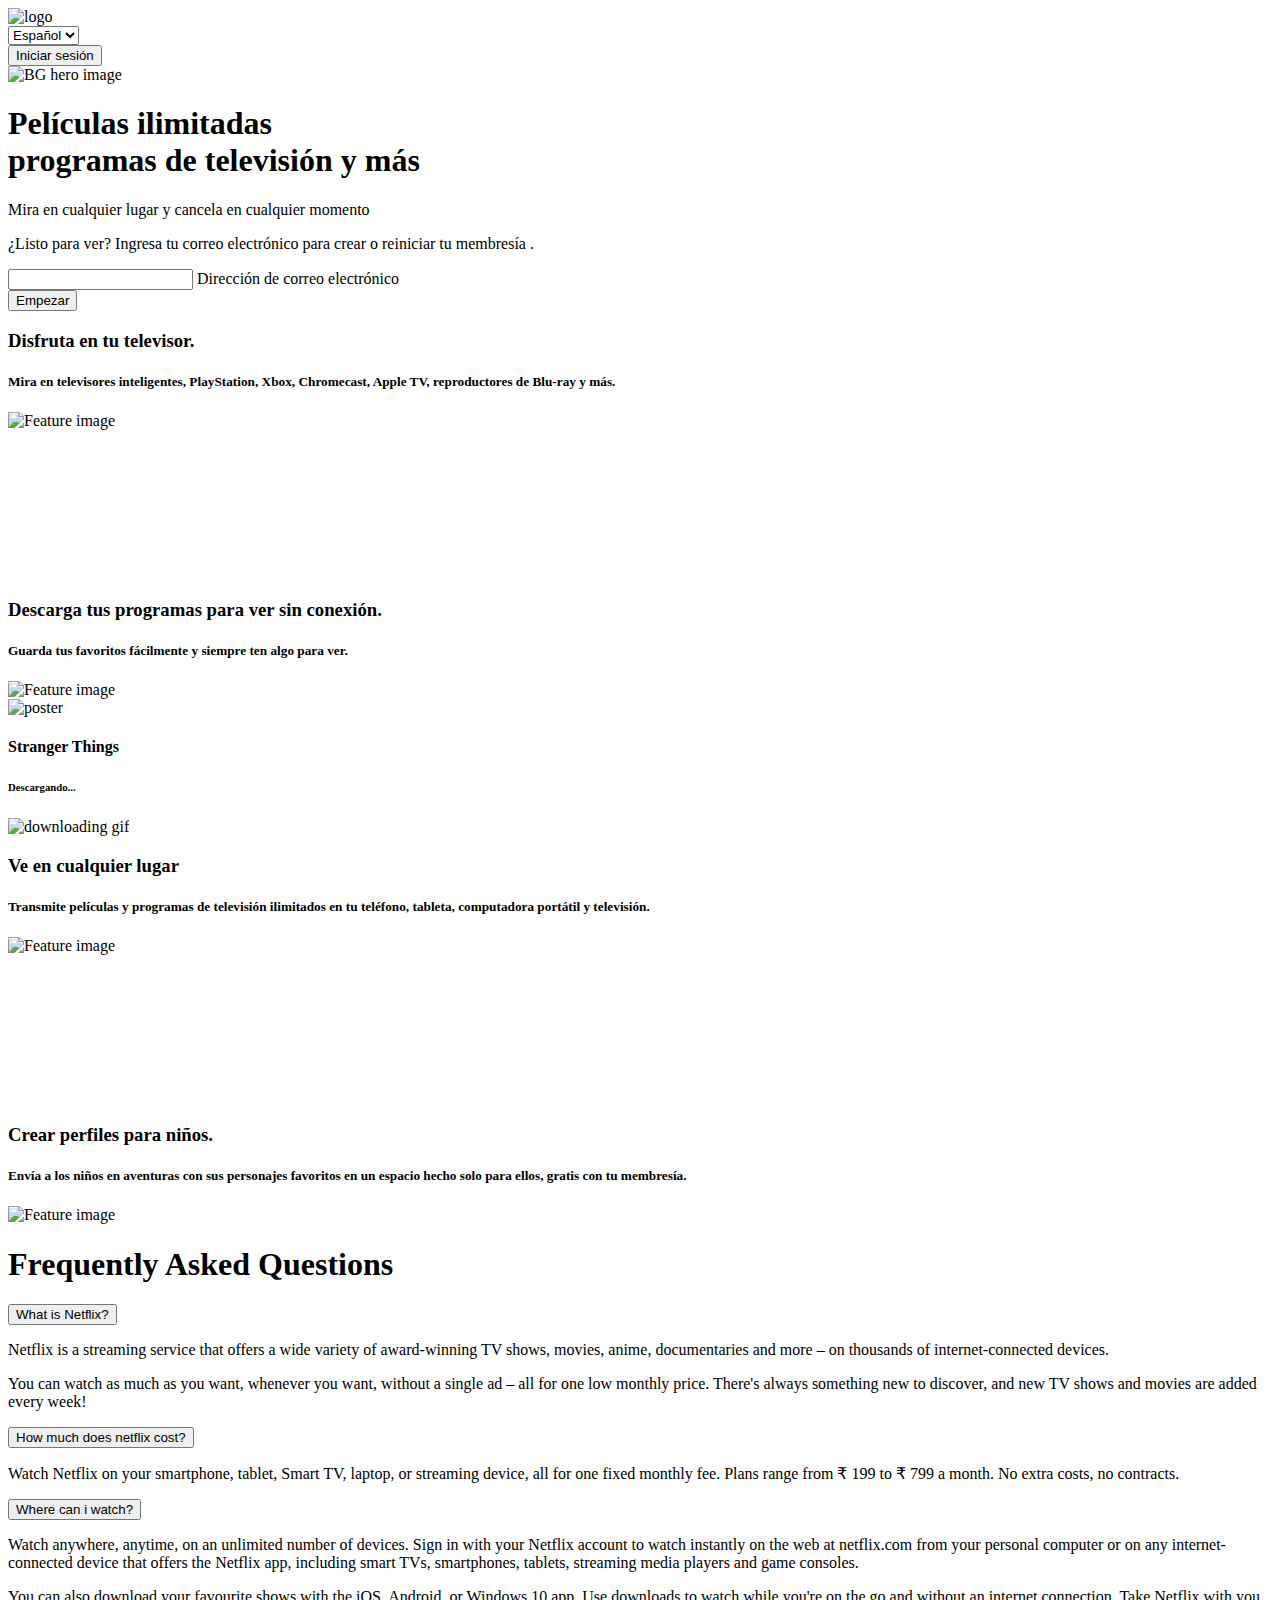
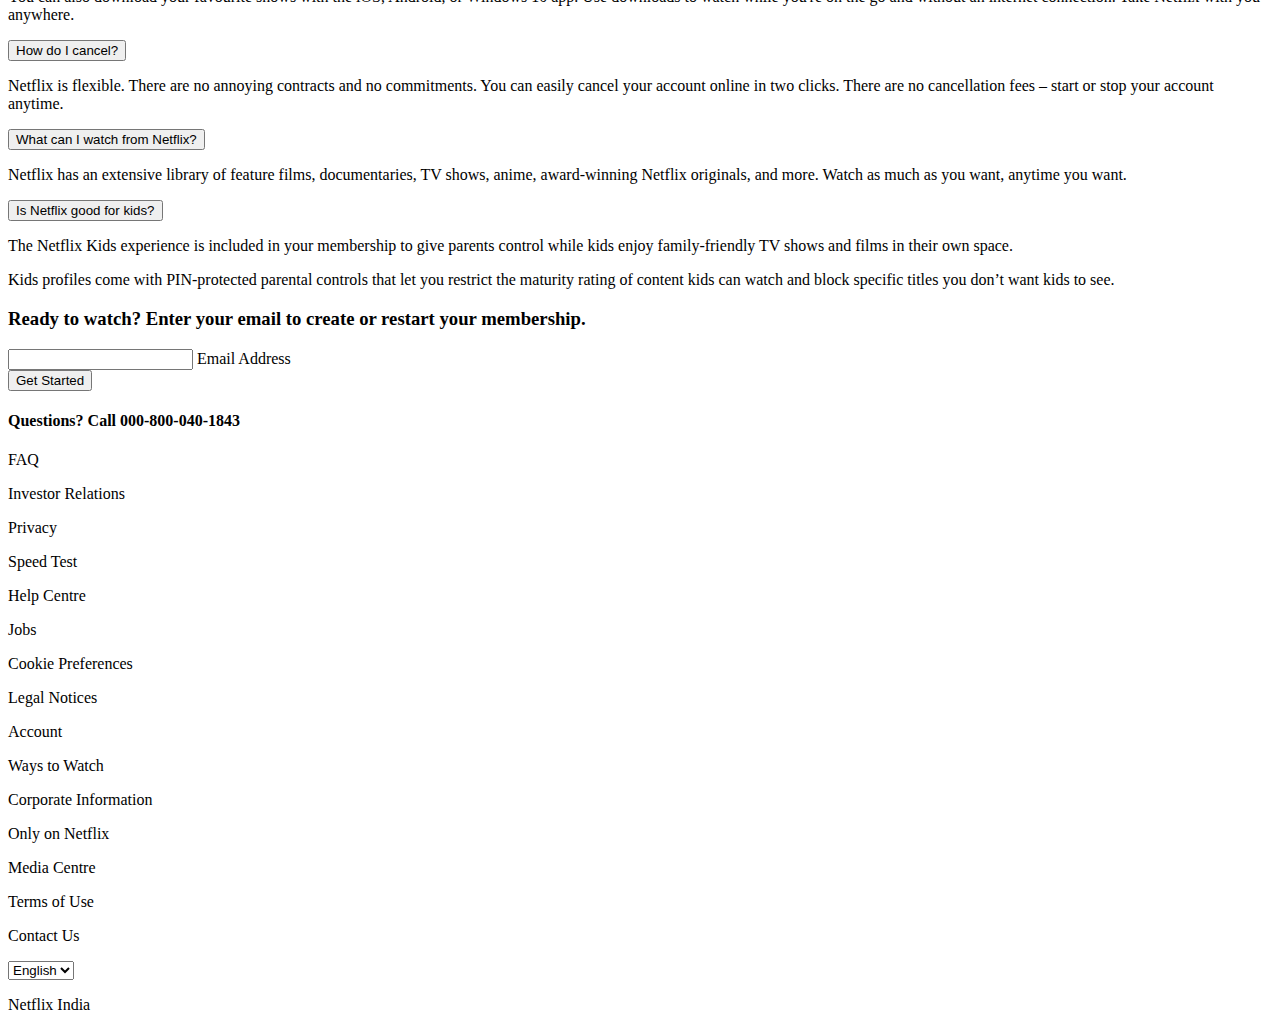
==== index.html @ 25c5a125 "Index" ====
<html>
  <head>
    <meta name="description" content="Hello this is my first web page!." />
    <meta name="viewport" content="width=device-width, initial-scale=1.0" />
    <link rel="stylesheet" href="src/styles.css" />
    <link rel="shortcut icon" href="/src/images/favicon.ico" type="image/x-icon">
    <link
      rel="stylesheet"
      href="https://pro.fontawesome.com/releases/v5.10.0/css/all.css"
      integrity="sha384-AYmEC3Yw5cVb3ZcuHtOA93w35dYTsvhLPVnYs9eStHfGJvOvKxVfELGroGkvsg+p"
      crossorigin="anonymous"
    />
    <link rel="preconnect" href="https://fonts.googleapis.com" />
    <link rel="preconnect" href="https://fonts.gstatic.com" crossorigin />
    <link
      href="https://fonts.googleapis.com/css2?family=Poppins:ital,wght@0,100;0,200;0,300;0,400;0,500;0,600;0,700;0,800;0,900;1,100;1,200;1,300;1,400;1,500;1,600;1,700;1,800;1,900&display=swap"
      rel="stylesheet"
    />
    <title>Netflix GT - VianzG</title>
    <link
      rel="icon"
      href="http://pngimg.com/uploads/netflix/small/netflix_PNG15.png"
    />
  </head>
  <body>
    <header>
      <nav class="navbar">
        <div class="navbar__brand">
          <img
            src="https://www.freepnglogos.com/uploads/netflix-logo-0.png"
            alt="logo"
            class="brand__logo"
          />
        </div>

        <div class="navbar__nav__items">
          <div class="nav__item">
            <div class="dropdown__container">
              <i class="fas fa-globe"></i>
              <select
                name="languages"
                id="languagesSelect"
                class="language__drop__down"
              >
                <option value="es" selected style="color: black;">Español</option>
                <option value="en" style="color: black;">English</option>
              </select>
            </div>
          </div>

          <div class="nav__item">
            <button class="signin__button">Iniciar sesión</button>
          </div>
        </div>
      </nav>
    </header>

    <main>
      <section class="hero">
        <div class="hero__bg__image__container">
          <img
            src="https://assets.nflxext.com/ffe/siteui/vlv3/9c5457b8-9ab0-4a04-9fc1-e608d5670f1a/710d74e0-7158-408e-8d9b-23c219dee5df/IN-en-20210719-popsignuptwoweeks-perspective_alpha_website_small.jpg"
            alt="BG hero image"
            class="hero__bg__image"
          />
        </div>
        <div class="hero__bg__overlay"></div>

        <div class="hero__card">
          <h1 class="hero__title">
            Películas ilimitadas<br />
            programas de televisión y más
          </h1>
          <p class="hero__subtitle">Mira en cualquier lugar y cancela en cualquier momento</p>
          <p class="hero__description">
            ¿Listo para ver? Ingresa tu correo electrónico para crear o
            reiniciar tu membresía .
          </p>

          <div class="email__form__container">
            <div class="form__container">
              <input type="email" class="email__input" placeholder=" " />
              <label class="email__label">Dirección de correo electrónico</label>
            </div>
            <button class="primary__button">
                Empezar <i class="fal fa-chevron-right"></i>
            </button>
          </div>
        </div>
      </section>
      <section class="features__container">
        <!-- Feature 1 -->
        <div class="feature">
          <div class="feature__details">
            <h3 class="feature__title">Disfruta en tu televisor.</h3>
            <h5 class="feature__sub__title">
                Mira en televisores inteligentes, PlayStation, Xbox, Chromecast,
                Apple TV, reproductores de Blu-ray y más.
            </h5>
          </div>
          <div class="feature__image__container">
            <img
              src="https://assets.nflxext.com/ffe/siteui/acquisition/ourStory/fuji/desktop/tv.png"
              alt="Feature image"
              class="feature__image"
            />
            <div class="feature__backgroud__video__container">
              <video
                autoplay=""
                loop=""
                muted=""
                class="feature__backgroud__video"
              >
                <source
                  src="https://assets.nflxext.com/ffe/siteui/acquisition/ourStory/fuji/desktop/video-tv-in-0819.m4v"
                  type="video/mp4"
                />
              </video>
            </div>
          </div>
        </div>
        <!-- Feature 2 -->
        <div class="feature">
          <div class="feature__details">
            <h3 class="feature__title">
                Descarga tus programas para ver sin conexión.
            </h3>
            <h5 class="feature__sub__title">
                Guarda tus favoritos fácilmente y siempre ten algo para ver.
            </h5>
          </div>
          <div class="feature__image__container">
            <img
              src="https://assets.nflxext.com/ffe/siteui/acquisition/ourStory/fuji/desktop/mobile-0819.jpg"
              alt="Feature image"
              class="feature__image"
            />
            <div class="feature__2__poster__container">
              <div class="poster__container">
                <img
                  src="https://assets.nflxext.com/ffe/siteui/acquisition/ourStory/fuji/desktop/boxshot.png"
                  alt="poster"
                  class="poster"
                />
              </div>
              <div class="poster__details">
                <h4>Stranger Things</h4>
                <h6>Descargando...</h6>
              </div>
              <div class="download__gif__container">
                <img
                  src="https://assets.nflxext.com/ffe/siteui/acquisition/ourStory/fuji/desktop/download-icon.gif"
                  alt="downloading gif"
                  class="gif"
                />
              </div>
            </div>
          </div>
        </div>
        <!-- Feature 3 -->
        <div class="feature">
          <div class="feature__details">
            <h3 class="feature__title">Ve en cualquier lugar</h3>
            <h5 class="feature__sub__title">
              Transmite películas y programas de televisión ilimitados en
              tu teléfono, tableta, computadora portátil y televisión.
            </h5>
          </div>
          <div class="feature__image__container feature__3__image__container">
            <img
              src="https://assets.nflxext.com/ffe/siteui/acquisition/ourStory/fuji/desktop/device-pile-in.png"
              alt="Feature image"
              class="feature__image feature__3__image"
            />
            <div
              class="feature__backgroud__video__container feature__3__backgroud__video__container"
            >
              <video
                autoplay=""
                loop=""
                muted=""
                class="feature__backgroud__video feature__3__backgroud__video"
              >
                <source
                  src="https://assets.nflxext.com/ffe/siteui/acquisition/ourStory/fuji/desktop/video-devices-in.m4v"
                  type="video/mp4"
                />
              </video>
            </div>
          </div>
        </div>
        <!-- Feature 4 -->
        <div class="feature">
          <div class="feature__details">
            <h3 class="feature__title">Crear perfiles para niños.</h3>
            <h5 class="feature__sub__title">
              Envía a los niños en aventuras con sus personajes favoritos en un espacio
              hecho solo para ellos, gratis con tu membresía.
            </h5>
          </div>
          <div class="feature__image__container">
            <img
              src="https://occ-0-4023-2164.1.nflxso.net/dnm/api/v6/19OhWN2dO19C9txTON9tvTFtefw/AAAABVxdX2WnFSp49eXb1do0euaj-F8upNImjofE77XStKhf5kUHG94DPlTiGYqPeYNtiox-82NWEK0Ls3CnLe3WWClGdiJP.png?r=5cf"
              alt="Feature image"
              class="feature__image"
            />
          </div>
        </div>
      </section>
      <section class="FAQ__list__container">
        <h1 class="FAQ__heading">Frequently Asked Questions</h1>
        <div class="FAQ__list">
          <div class="FAQ__accordian">
            <button class="FAQ__title">
              What is Netflix?<i class="fal fa-plus"></i>
            </button>
            <div class="FAQ__visible">
              <p>
                Netflix is a streaming service that offers a wide variety of
                award-winning TV shows, movies, anime, documentaries and more –
                on thousands of internet-connected devices.
              </p>
              <p>
                You can watch as much as you want, whenever you want, without a
                single ad – all for one low monthly price. There's always
                something new to discover, and new TV shows and movies are added
                every week!
              </p>
            </div>
          </div>
          <div class="FAQ__accordian">
            <button class="FAQ__title">
              How much does netflix cost?<i class="fal fa-plus"></i>
            </button>
            <div class="FAQ__visible">
              <p>
                Watch Netflix on your smartphone, tablet, Smart TV, laptop, or
                streaming device, all for one fixed monthly fee. Plans range
                from ₹ 199 to ₹ 799 a month. No extra costs, no contracts.
              </p>
            </div>
          </div>
          <div class="FAQ__accordian">
            <button class="FAQ__title">
              Where can i watch?<i class="fal fa-plus"></i>
            </button>
            <div class="FAQ__visible">
              <p>
                Watch anywhere, anytime, on an unlimited number of devices. Sign
                in with your Netflix account to watch instantly on the web at
                netflix.com from your personal computer or on any
                internet-connected device that offers the Netflix app, including
                smart TVs, smartphones, tablets, streaming media players and
                game consoles.
              </p>
              <p>
                You can also download your favourite shows with the iOS,
                Android, or Windows 10 app. Use downloads to watch while you're
                on the go and without an internet connection. Take Netflix with
                you anywhere.
              </p>
            </div>
          </div>
          <div class="FAQ__accordian">
            <button class="FAQ__title">
              How do I cancel?<i class="fal fa-plus"></i>
            </button>
            <div class="FAQ__visible">
              <p>
                Netflix is flexible. There are no annoying contracts and no
                commitments. You can easily cancel your account online in two
                clicks. There are no cancellation fees – start or stop your
                account anytime.
              </p>
            </div>
          </div>
          <div class="FAQ__accordian">
            <button class="FAQ__title">
              What can I watch from Netflix?<i class="fal fa-plus"></i>
            </button>
            <div class="FAQ__visible">
              <p>
                Netflix has an extensive library of feature films,
                documentaries, TV shows, anime, award-winning Netflix originals,
                and more. Watch as much as you want, anytime you want.
              </p>
            </div>
          </div>
          <div class="FAQ__accordian">
            <button class="FAQ__title">
              Is Netflix good for kids?<i class="fal fa-plus"></i>
            </button>
            <div class="FAQ__visible">
              <p>
                The Netflix Kids experience is included in your membership to
                give parents control while kids enjoy family-friendly TV shows
                and films in their own space.
              </p>
              <p>
                Kids profiles come with PIN-protected parental controls that let
                you restrict the maturity rating of content kids can watch and
                block specific titles you don’t want kids to see.
              </p>
            </div>
          </div>
        </div>
        <div class="FAQ__get__started__email">
          <h3>
            Ready to watch? Enter your email to create or restart your
            membership.
          </h3>
          <div class="email__form__container">
            <div class="form__container">
              <input type="email" class="email__input" placeholder=" " />
              <label class="email__label">Email Address</label>
            </div>
            <button class="primary__button">
              Get Started <i class="fal fa-chevron-right"></i>
            </button>
          </div>
        </div>
      </section>
    </main>

    <footer>
      <div class="footer__row__1">
        <h4>Questions? Call 000-800-040-1843</h4>
      </div>
      <div class="footer__row__2">
        <div class="column__1">
          <p>FAQ</p>
          <p>Investor Relations</p>
          <p>Privacy</p>
          <p>Speed Test</p>
        </div>
        <div class="column__2">
          <p>Help Centre</p>
          <p>Jobs</p>
          <p>Cookie Preferences</p>
          <p>Legal Notices</p>
        </div>
        <div class="column__3">
          <p>Account</p>
          <p>Ways to Watch</p>
          <p>Corporate Information</p>
          <p>Only on Netflix</p>
        </div>
        <div class="column__4">
          <p>Media Centre</p>
          <p>Terms of Use</p>
          <p>Contact Us</p>
        </div>
      </div>
      <div class="footer__row__3">
        <div class="dropdown__container">
          <i class="fas fa-globe"></i>
          <select
            name="languages"
            id="languagesSelect"
            class="language__drop__down"
          >
            <option value="english" selected>English</option>
            <option value="hindi">हिन्दी</option>
          </select>
        </div>
      </div>
      <div class="footer__row__4">
        <p>Netflix India</p>
      </div>
    </footer>

    <script src="src/index.js"></script>
  </body>
</html>
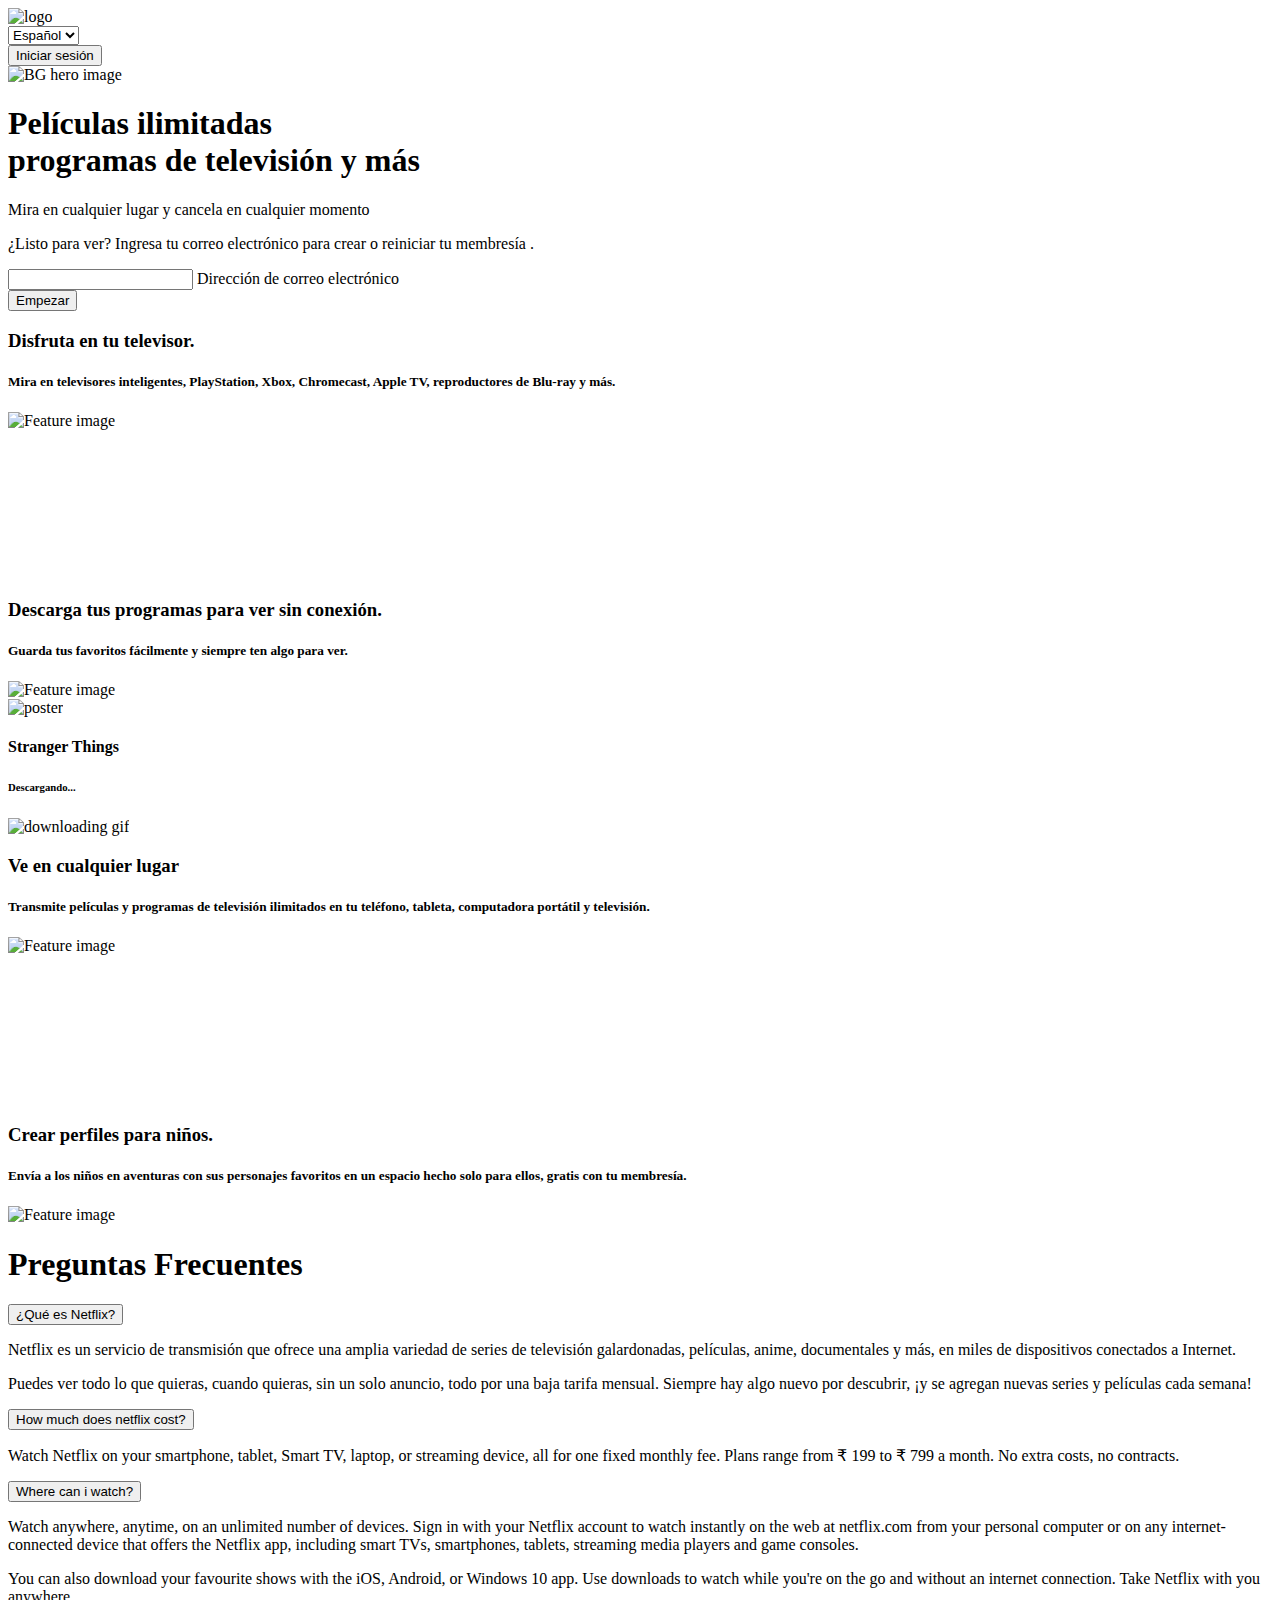
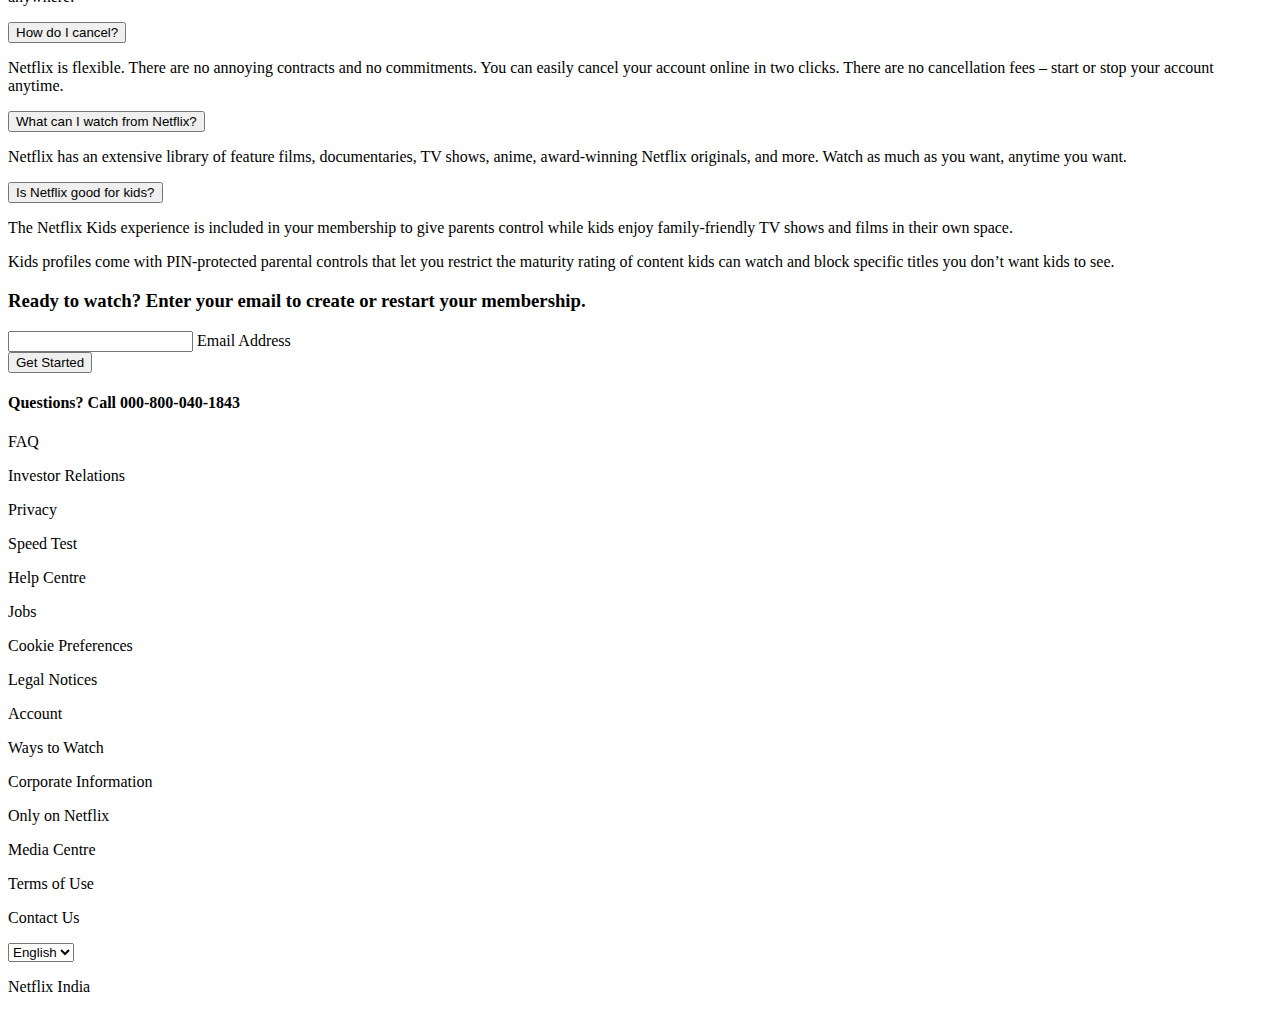
==== commit ce7aae8a: "index" ====
--- a/index.html
+++ b/index.html
@@ -16,7 +16,7 @@
       href="https://fonts.googleapis.com/css2?family=Poppins:ital,wght@0,100;0,200;0,300;0,400;0,500;0,600;0,700;0,800;0,900;1,100;1,200;1,300;1,400;1,500;1,600;1,700;1,800;1,900&display=swap"
       rel="stylesheet"
     />
-    <title>Netflix GT - VianzG</title>
+    <title>Netflix - VZG</title>
     <link
       rel="icon"
       href="http://pngimg.com/uploads/netflix/small/netflix_PNG15.png"
@@ -208,23 +208,22 @@
         </div>
       </section>
       <section class="FAQ__list__container">
-        <h1 class="FAQ__heading">Frequently Asked Questions</h1>
+        <h1 class="FAQ__heading">Preguntas Frecuentes</h1>
         <div class="FAQ__list">
           <div class="FAQ__accordian">
             <button class="FAQ__title">
-              What is Netflix?<i class="fal fa-plus"></i>
-            </button>
-            <div class="FAQ__visible">
-              <p>
-                Netflix is a streaming service that offers a wide variety of
-                award-winning TV shows, movies, anime, documentaries and more –
-                on thousands of internet-connected devices.
-              </p>
-              <p>
-                You can watch as much as you want, whenever you want, without a
-                single ad – all for one low monthly price. There's always
-                something new to discover, and new TV shows and movies are added
-                every week!
+              ¿Qué es Netflix?<i class="fal fa-plus"></i>
+            </button>
+            <div class="FAQ__visible">
+              <p>
+                Netflix es un servicio de transmisión que ofrece una amplia
+                variedad de series de televisión galardonadas, películas, anime,
+                documentales y más, en miles de dispositivos conectados a Internet.
+              </p>
+              <p>
+                Puedes ver todo lo que quieras, cuando quieras, sin un solo anuncio,
+                todo por una baja tarifa mensual. Siempre hay algo nuevo por descubrir,
+                ¡y se agregan nuevas series y películas cada semana!
               </p>
             </div>
           </div>
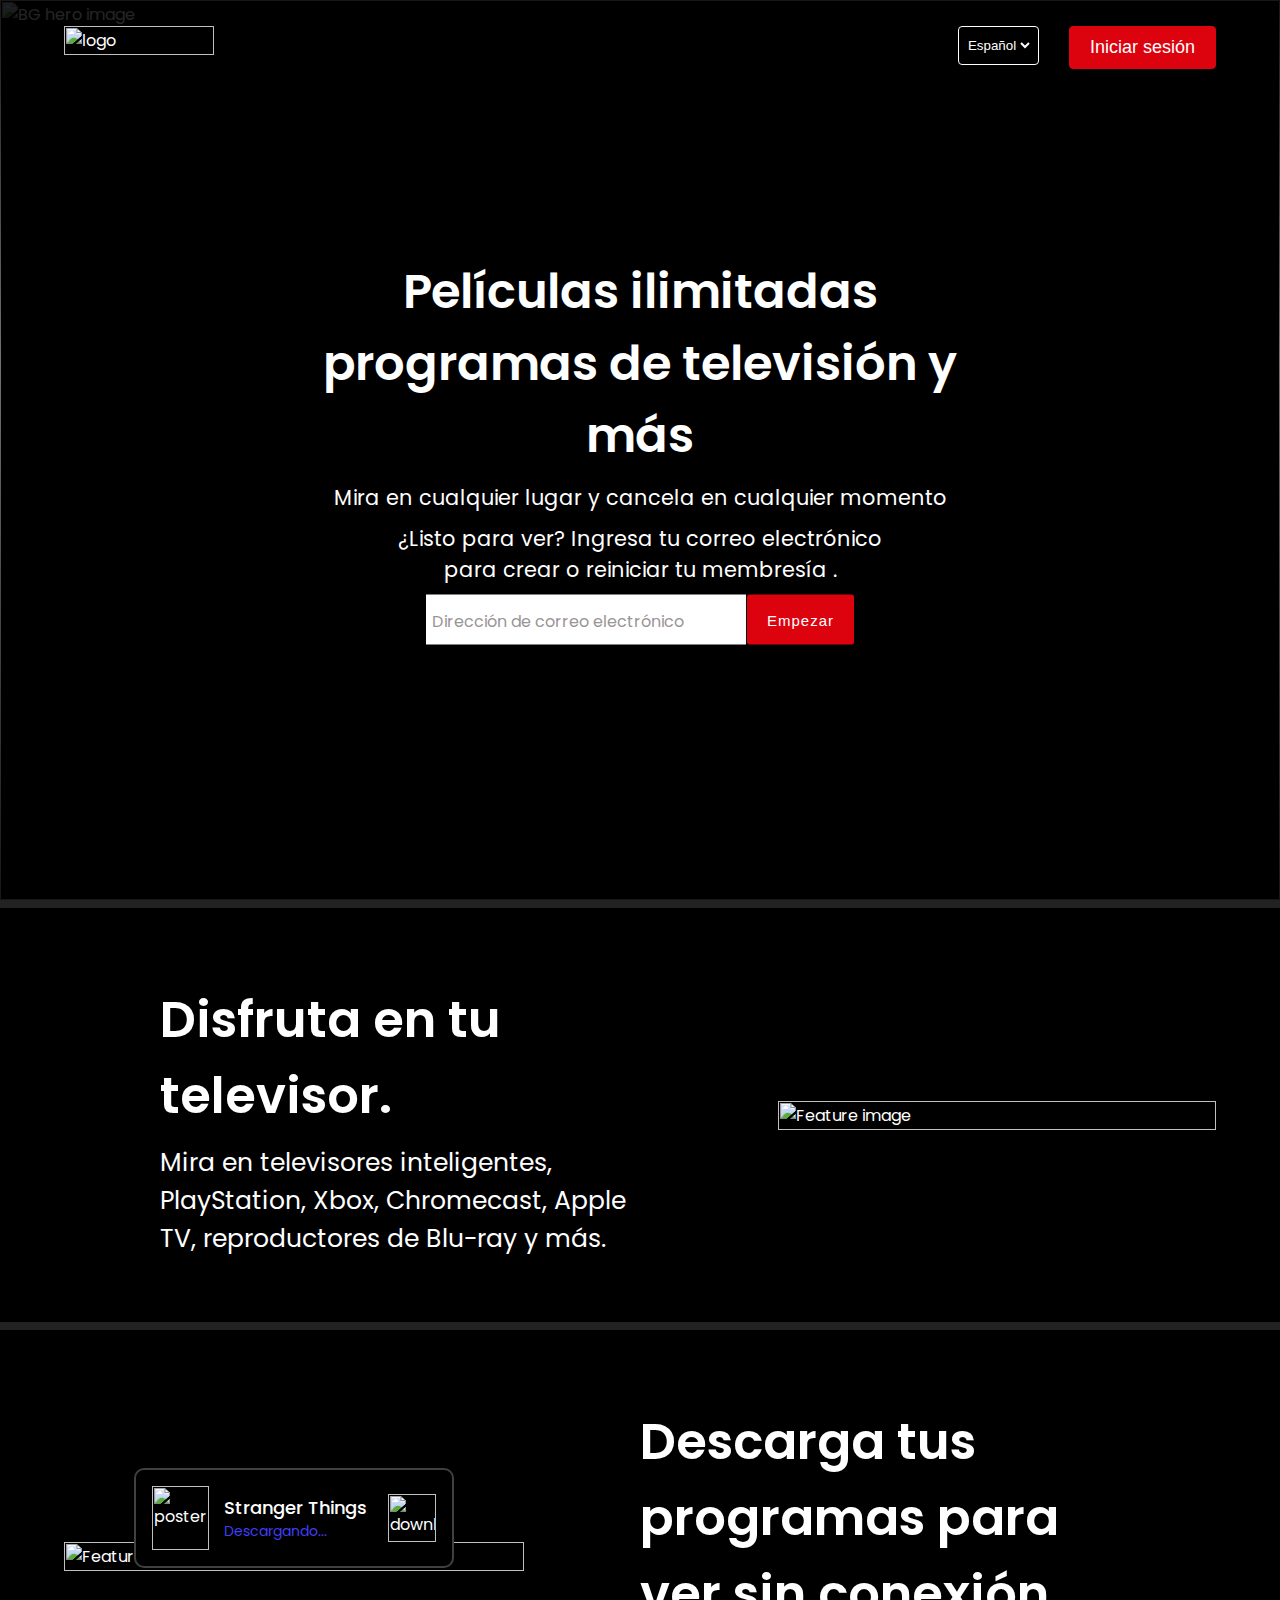
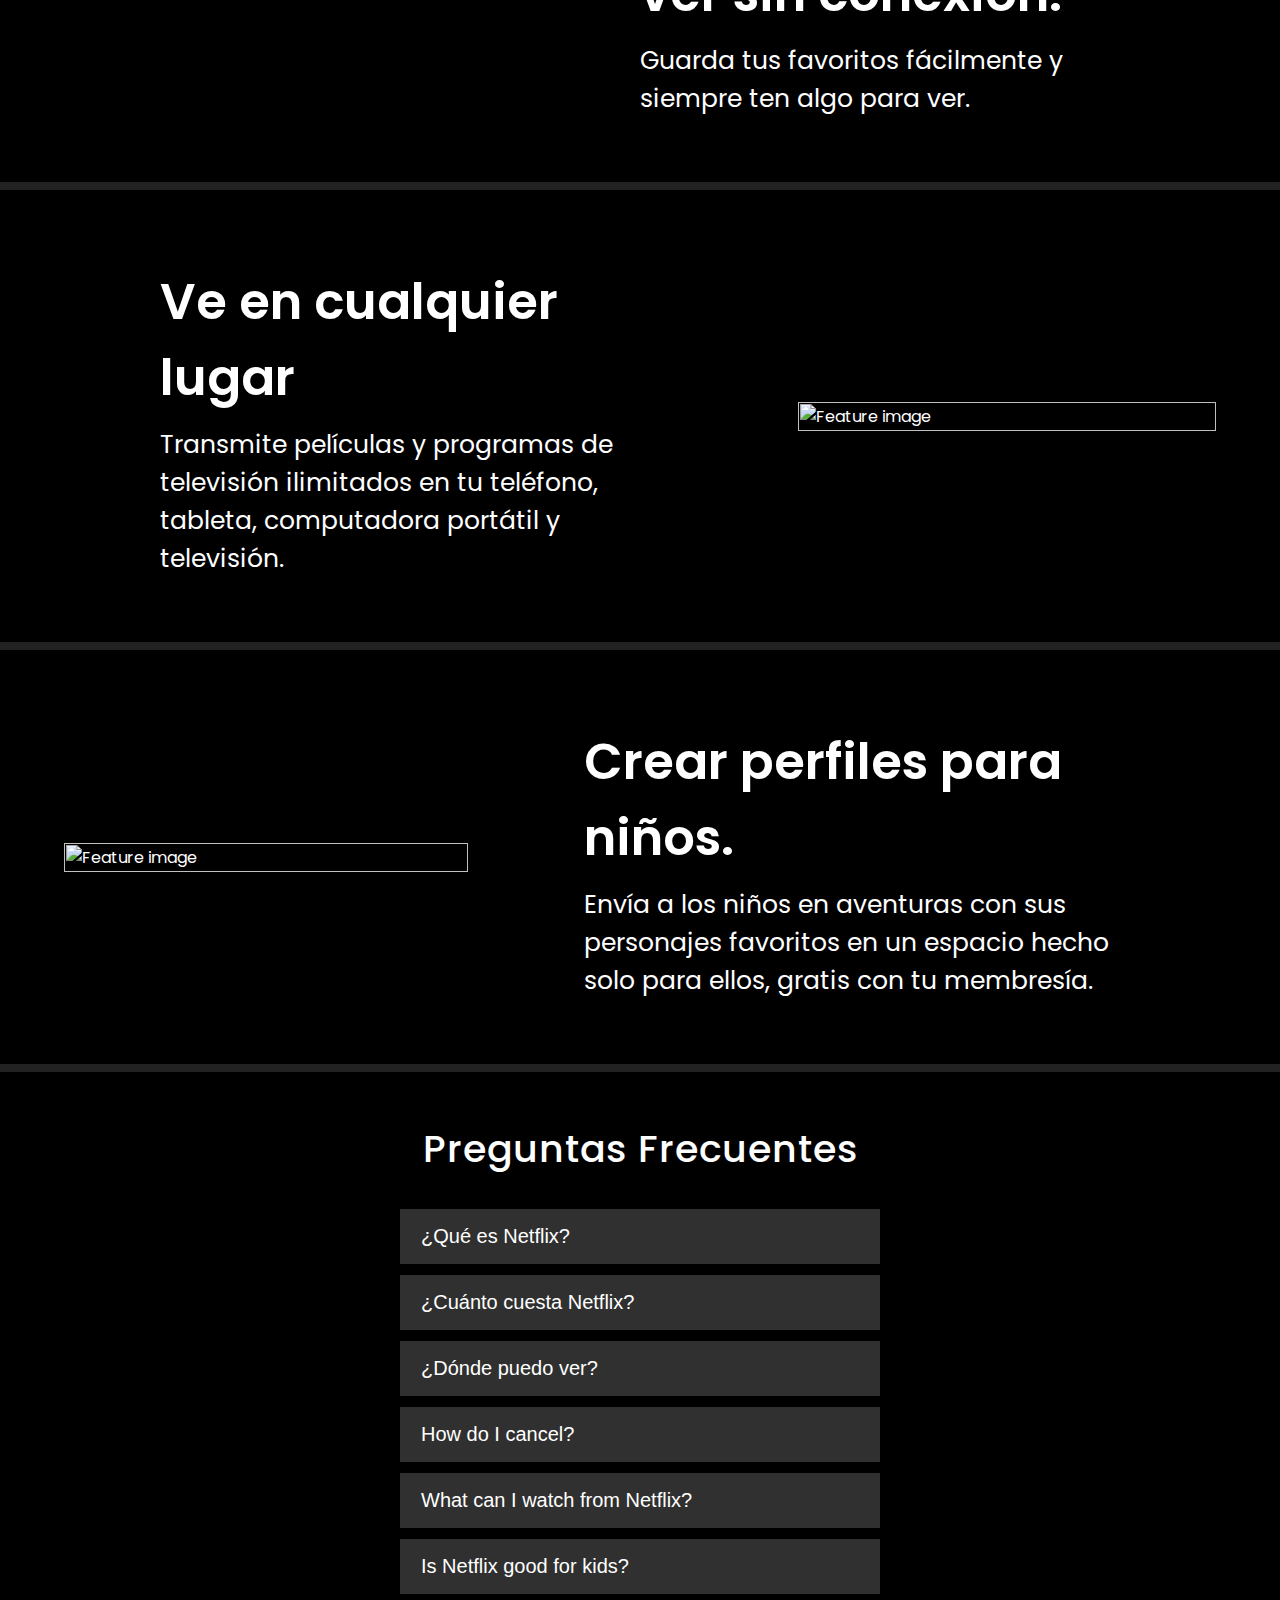
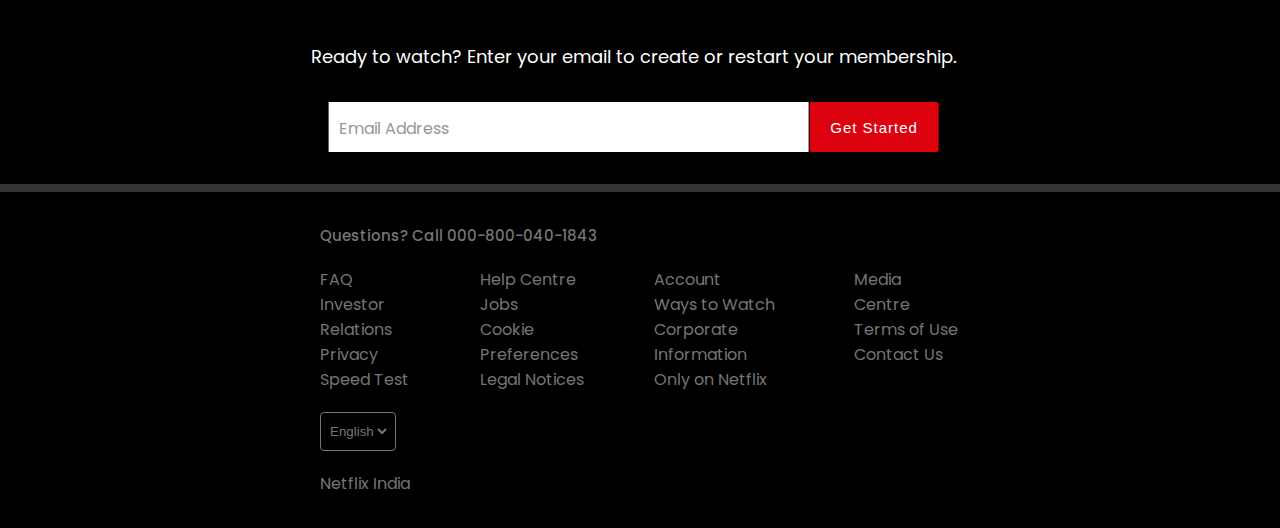
==== commit 3a38ba78: "netflix" ====
--- a/index.html
+++ b/index.html
@@ -229,19 +229,19 @@
           </div>
           <div class="FAQ__accordian">
             <button class="FAQ__title">
-              How much does netflix cost?<i class="fal fa-plus"></i>
-            </button>
-            <div class="FAQ__visible">
-              <p>
-                Watch Netflix on your smartphone, tablet, Smart TV, laptop, or
-                streaming device, all for one fixed monthly fee. Plans range
-                from ₹ 199 to ₹ 799 a month. No extra costs, no contracts.
-              </p>
-            </div>
-          </div>
-          <div class="FAQ__accordian">
-            <button class="FAQ__title">
-              Where can i watch?<i class="fal fa-plus"></i>
+              ¿Cuánto cuesta Netflix?<i class="fal fa-plus"></i>
+            </button>
+            <div class="FAQ__visible">
+              <p>
+                Mira Netflix en tu teléfono inteligente, tableta, Smart TV, computadora
+                portátil o dispositivo de transmisión, todo por una tarifa mensual fija.
+                Los planes van desde ₹ 199 hasta ₹ 799 al mes. Sin costos adicionales, sin contratos.
+              </p>
+            </div>
+          </div>
+          <div class="FAQ__accordian">
+            <button class="FAQ__title">
+              ¿Dónde puedo ver?<i class="fal fa-plus"></i>
             </button>
             <div class="FAQ__visible">
               <p>
--- a/src/styles.css
+++ b/src/styles.css
@@ -0,0 +1,525 @@
+* {
+    margin: 0;
+    padding: 0;
+    box-sizing: border-box;
+  }
+  
+  body {
+    background-color: black;
+    color: white;
+    font-family: "Poppins", sans-serif;
+  }
+  
+  .navbar {
+    position: absolute;
+    top: 0;
+    width: 100%;
+    display: flex;
+    justify-content: space-between;
+    padding: 3% 5%;
+    z-index: 10;
+  }
+  
+  .navbar__brand {
+    width: 100px;
+    height: 100%;
+  }
+  
+  .brand__logo {
+    width: 100%;
+    height: 100%;
+  }
+  
+  .language__drop__down {
+    background: transparent;
+    border: none;
+    color: white;
+  }
+  
+  .language__drop__down:focus {
+    outline: none;
+  }
+  
+  .language__drop__down option {
+    background-color: black;
+  }
+  
+  .dropdown__container {
+    border: 1px solid white;
+    padding: 0.4rem;
+    border-radius: 4px;
+    background: rgba(0, 0, 0, 0.4);
+  }
+  
+  .signin__button {
+    background-color: #dc030f;
+    border: 1px solid #dc030f;
+    color: white;
+    padding: 0.25rem 0.5rem;
+    border-radius: 4px;
+  }
+  
+  .navbar__nav__items {
+    display: flex;
+    gap: 10px;
+  }
+  
+  .hero__bg__image__container {
+    width: 100%;
+    height: 80vh;
+  }
+  
+  .hero__bg__image {
+    width: 100%;
+    height: 100%;
+    object-fit: cover;
+  }
+  
+  .hero__bg__overlay {
+    position: absolute;
+    inset: 0;
+    width: 100%;
+    height: 80vh;
+    background: rgba(0, 0, 0, 0.4);
+    background-image: linear-gradient(
+      to top,
+      rgba(0, 0, 0, 0.8) 0,
+      rgba(0, 0, 0, 0) 60%,
+      rgba(0, 0, 0, 0.8) 100%
+    );
+  }
+  
+  .hero__card {
+    position: absolute;
+    top: 20%;
+    text-align: center;
+    display: flex;
+    flex-direction: column;
+    gap: 10px;
+  }
+  
+  .hero__title {
+    font-weight: 600;
+    font-size: 2rem;
+  }
+  
+  .hero__subtitle,
+  .hero__description {
+    font-weight: 400;
+    font-size: 1rem;
+  }
+  
+  .hero__description {
+    margin: 0 50px;
+  }
+  
+  .email__input {
+    border: none;
+    background: transparent;
+    width: 100%;
+    height: 100%;
+    padding-left: 7px;
+  }
+  .email__label {
+    color: black;
+    position: absolute;
+    top: 28%;
+    left: 2%;
+    color: rgb(153, 149, 149);
+    transition: 0.5s;
+  }
+  
+  .email__form__container {
+    display: flex;
+    flex-direction: column;
+    justify-content: center;
+    align-items: center;
+    gap: 15px;
+  }
+  
+  .form__container {
+    background-color: white;
+    width: 90%;
+    height: 50px;
+    position: relative;
+  }
+  
+  .email__input:focus + .email__label {
+    top: 0.2rem;
+    font-size: 10px;
+  }
+  
+  .email__input:not(:placeholder-shown).email__input:not(:focus) + .email__label {
+    top: 0.2rem;
+    font-size: 10px;
+  }
+  
+  .email__input:focus-visible {
+    outline: none;
+  }
+  
+  .primary__button {
+    background-color: #dc030f;
+    border: 1px solid #dc030f;
+    color: white;
+    padding: 0.8rem 1.2rem;
+    border-radius: 2px;
+    font-size: 15px;
+    letter-spacing: 1px;
+  }
+  
+  .feature {
+    border-top: 8px solid #222;
+    padding: 2rem 1rem;
+  }
+  
+  .feature__details {
+    text-align: center;
+  }
+  
+  .feature__title {
+    font-size: 25px;
+    font-weight: 600;
+    margin: 10px 0;
+  }
+  
+  .feature__sub__title {
+    font-size: 15px;
+    font-weight: 400;
+  }
+  
+  .feature__image__container {
+    width: 100%;
+    position: relative;
+  }
+  .feature__image {
+    width: 100%;
+  }
+  
+  .feature__backgroud__video__container {
+    position: absolute;
+    width: 100%;
+    top: 20%;
+    left: 13%;
+    height: 100%;
+    max-width: 73%;
+    max-height: 54%;
+    z-index: -2;
+  }
+  
+  .feature__backgroud__video {
+    width: 100%;
+  }
+  
+  .feature__2__poster__container {
+    position: absolute;
+    bottom: 8%;
+    left: 50%;
+    transform: translateX(-50%);
+    width: 100%;
+    max-width: 16em;
+    display: flex;
+    align-items: center;
+    background-color: black;
+    border: 2px solid rgba(255, 255, 255, 0.25);
+    border-radius: 10px;
+    height: 60px;
+    padding: 0.25rem 0.6rem;
+    gap: 15px;
+  }
+  
+  .poster__container {
+    width: 20%;
+  }
+  
+  .poster {
+    width: 100%;
+    height: 100%;
+  }
+  .poster__details {
+    width: 60%;
+  }
+  .poster__details > h4 {
+    font-size: 13px;
+    font-weight: 500;
+  }
+  .poster__details > h6 {
+    font-size: 12px;
+    font-weight: 400;
+    color: rgb(63, 63, 246);
+  }
+  
+  .download__gif__container {
+    width: 20%;
+    height: 100%;
+  }
+  .gif {
+    width: 100%;
+    height: 100%;
+  }
+  
+  .feature__3__backgroud__video__container {
+    max-width: 63%;
+    max-height: 47%;
+    z-index: -2;
+    top: 9%;
+    left: 19%;
+  }
+  
+  .FAQ__accordian {
+    width: 100%;
+  }
+  .FAQ__title {
+    width: 100%;
+    display: flex;
+    justify-content: space-between;
+    padding: 15px 20px;
+    font-size: 18px;
+    background-color: #303030;
+    border: 1px solid #303030;
+    color: white;
+  }
+  .FAQ__visible {
+    background-color: #303030;
+    border-top: 1px solid black;
+    max-height: 0;
+    overflow: hidden;
+    transition: max-height 0.5s ease-in-out;
+  }
+  
+  .FAQ__visible > p {
+    margin: 1rem;
+  }
+  .FAQ__list__container {
+    border-top: 8px solid #222;
+    padding: 2rem 0;
+  }
+  .FAQ__heading {
+    font-size: 20px;
+    text-align: center;
+    font-weight: 600;
+    margin: 1rem 3rem;
+  }
+  
+  .FAQ__list {
+    display: flex;
+    flex-direction: column;
+    justify-content: center;
+    align-items: center;
+    gap: 10px;
+  }
+  
+  .FAQ__get__started__email {
+    text-align: center;
+  }
+  
+  .FAQ__get__started__email > h3 {
+    font-size: 18px;
+    font-weight: 400;
+    margin: 2rem 0;
+  }
+  
+  footer {
+    border-top: 8px solid #333;
+    padding: 2rem 1rem;
+    color: #757575;
+    display: flex;
+    flex-direction: column;
+    gap: 20px;
+  }
+  
+  .footer__row__2 {
+    display: flex;
+    flex-wrap: wrap;
+    justify-content: space-around;
+    gap: 20px;
+  }
+  
+  .footer__row__1 > h4 {
+    font-size: 15px;
+    font-weight: 500;
+  }
+  
+  .footer__row__3 > .dropdown__container {
+    width: fit-content;
+    border: 1px solid #757575;
+    color: #757575;
+  }
+  
+  .footer__row__3 > .dropdown__container > .language__drop__down {
+    color: #757575;
+  }
+  
+  @media (min-width: 768px) {
+    .hero__bg__image__container {
+      height: 100vh;
+    }
+  
+    .hero__bg__overlay {
+      height: 100vh;
+    }
+    .hero__card {
+      top: 40%;
+      left: 30%;
+      transform: translate(-20%, -20%);
+    }
+    .hero__title {
+      font-size: 3rem;
+    }
+    .hero__subtitle,
+    .hero__description {
+      font-size: 1.3rem;
+    }
+  
+    .feature {
+      padding: 4rem;
+    }
+  
+    .feature__title {
+      font-size: 35px;
+    }
+  
+    .feature__sub__title {
+      font-size: 20px;
+    }
+    .feature__2__poster__container {
+      max-width: 26em;
+      height: 85px;
+    }
+    .poster__container {
+      width: 15%;
+    }
+    .download__gif__container {
+      width: 3rem;
+      height: 3rem;
+    }
+  
+    .poster__details > h4 {
+      font-size: 18px;
+    }
+    .poster__details > h6 {
+      font-size: 14px;
+    }
+    .FAQ__title {
+      font-size: 20px;
+    }
+    .FAQ__heading {
+      font-size: 38px;
+      font-weight: 500;
+      letter-spacing: 1px;
+    }
+    .FAQ__list {
+      padding: 1rem 5rem;
+    }
+    .FAQ__get__started__email {
+      width: 75%;
+      display: flex;
+      flex-direction: column;
+      justify-content: center;
+      transform: translateX(15%);
+    }
+  }
+  
+  @media (min-width: 1024px) {
+    .navbar {
+      padding: 2% 5%;
+    }
+  
+    .navbar__brand {
+      width: 150px;
+    }
+  
+    .signin__button {
+      padding: 10px 20px;
+      font-size: 18px;
+    }
+    .dropdown__container {
+      padding: 10px 5px;
+    }
+  
+    .navbar__nav__items {
+      gap: 30px;
+    }
+  
+    .hero__card {
+      top: 50%;
+      left: 50%;
+      transform: translate(-50%, -50%);
+    }
+  
+    .form__container {
+      width: 50%;
+    }
+    .email__form__container {
+      flex-direction: row;
+      align-items: center;
+      gap: 1px;
+    }
+    .primary__button {
+      height: 50px;
+    }
+  
+    .feature {
+      display: flex;
+      align-items: center;
+      justify-content: space-between;
+      gap: 20px;
+    }
+  
+    .feature__details {
+      text-align: left;
+      padding: 0 6rem;
+    }
+  
+    .feature__title {
+      font-size: 50px;
+    }
+  
+    .feature__sub__title {
+      font-size: 25px;
+    }
+  
+    .feature__image__container {
+      max-width: 500px;
+    }
+  
+    .feature:nth-child(even) {
+      flex-direction: row-reverse;
+    }
+  
+    .feature__2__poster__container {
+      max-width: 20em;
+      height: 100px;
+      padding: 1rem;
+    }
+    .poster__container {
+      width: 20%;
+    }
+    .FAQ__list {
+      padding: 1rem 25rem;
+    }
+    .FAQ__get__started__email {
+      transform: translateX(16%);
+    }
+    footer {
+      padding: 2rem 20rem;
+      justify-content: flex-start;
+      text-align: left;
+      align-items: flex-start;
+    }
+  
+    .footer__row__2 {
+      justify-content: space-between;
+      align-items: flex-start;
+      flex-wrap: nowrap;
+    }
+  
+    .footer__row__1,
+    .footer__row__3,
+    .footer__row__4 {
+      align-self: flex-start;
+    }
+  }
+  
+  @media (min-width: 1254px) {
+  }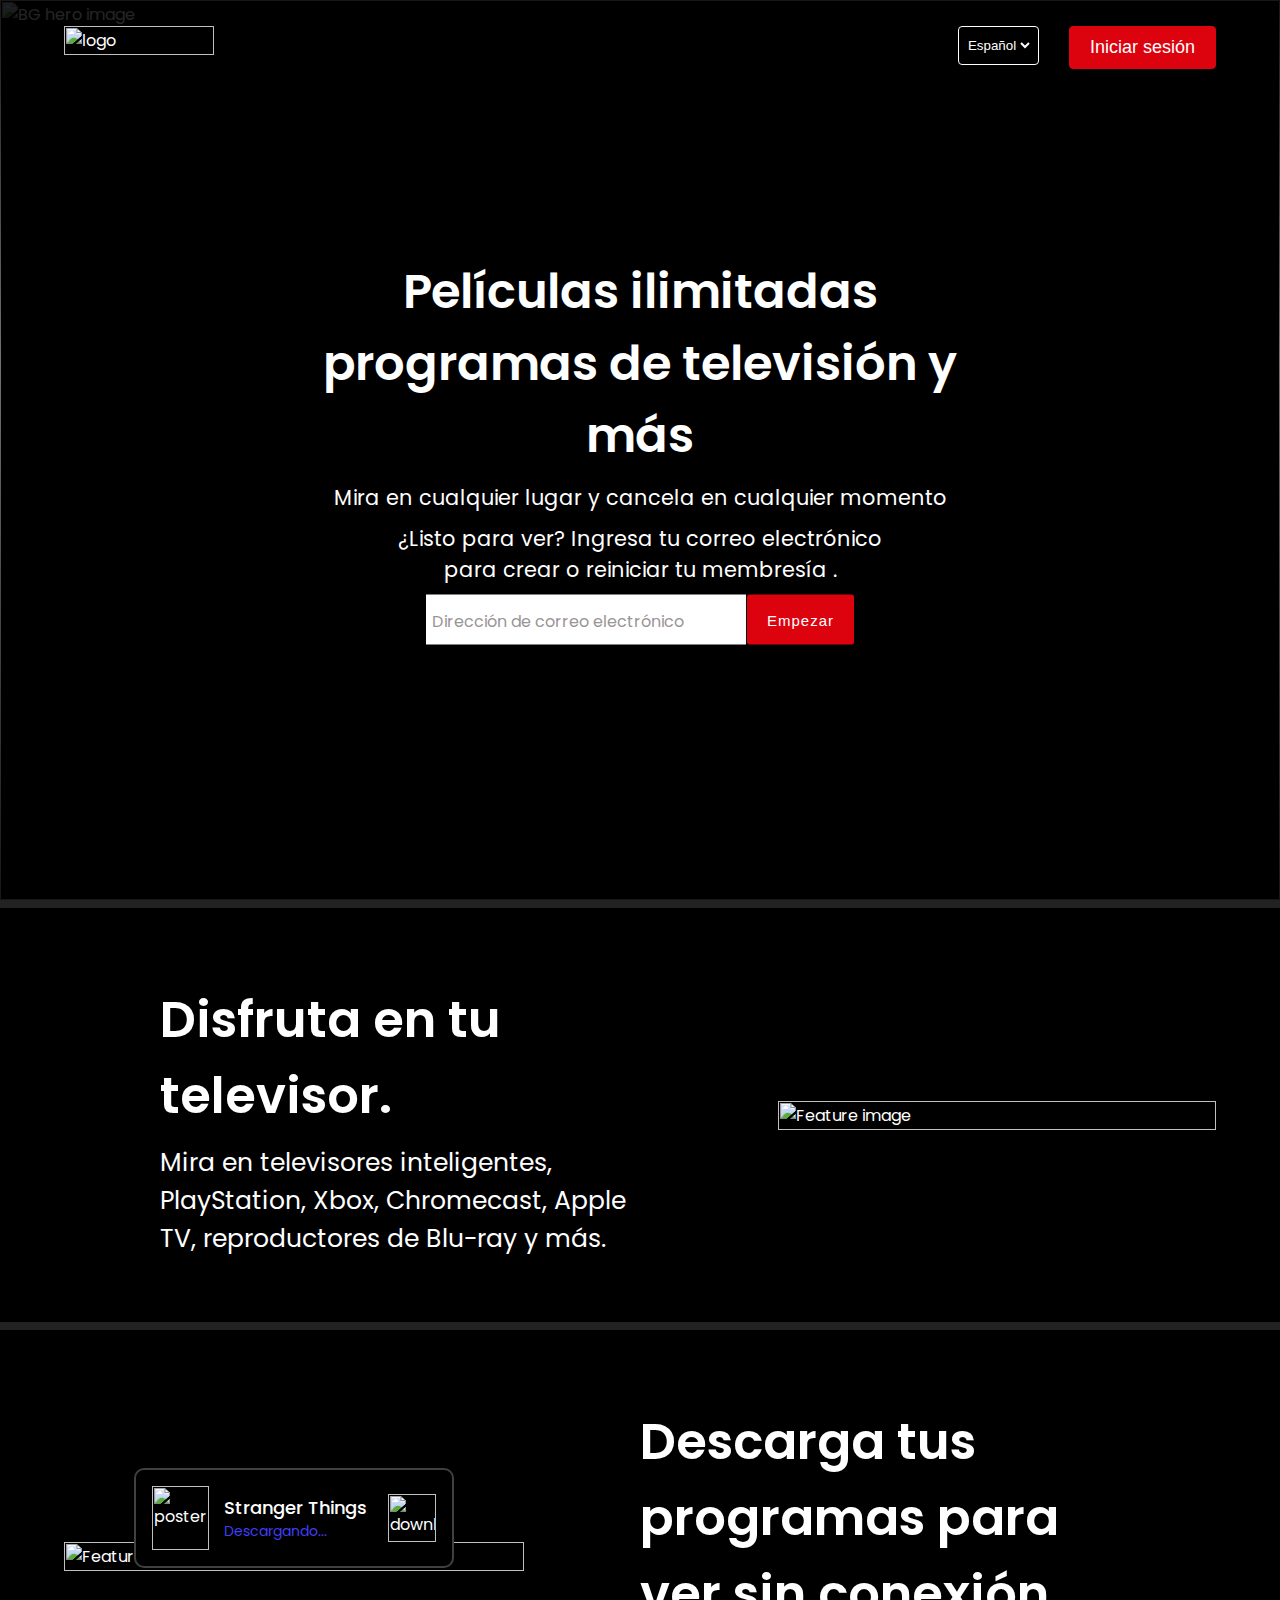
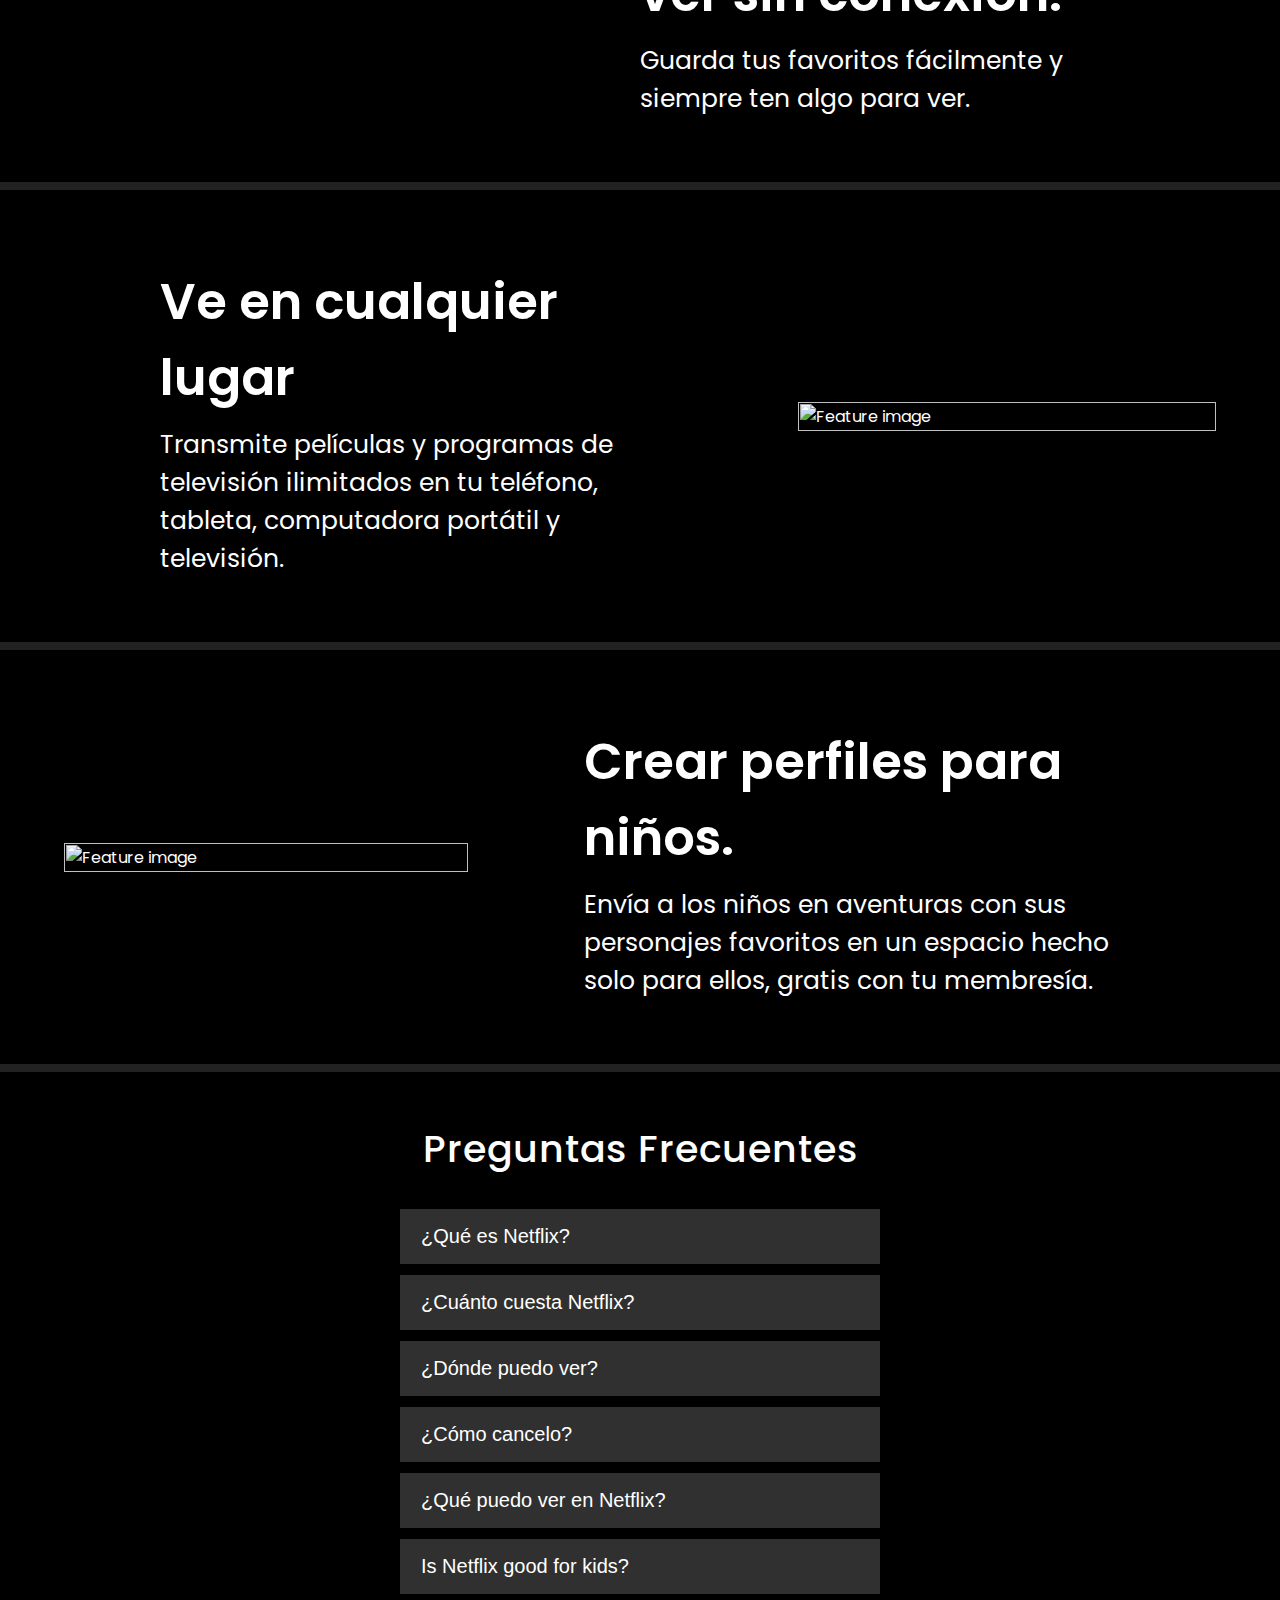
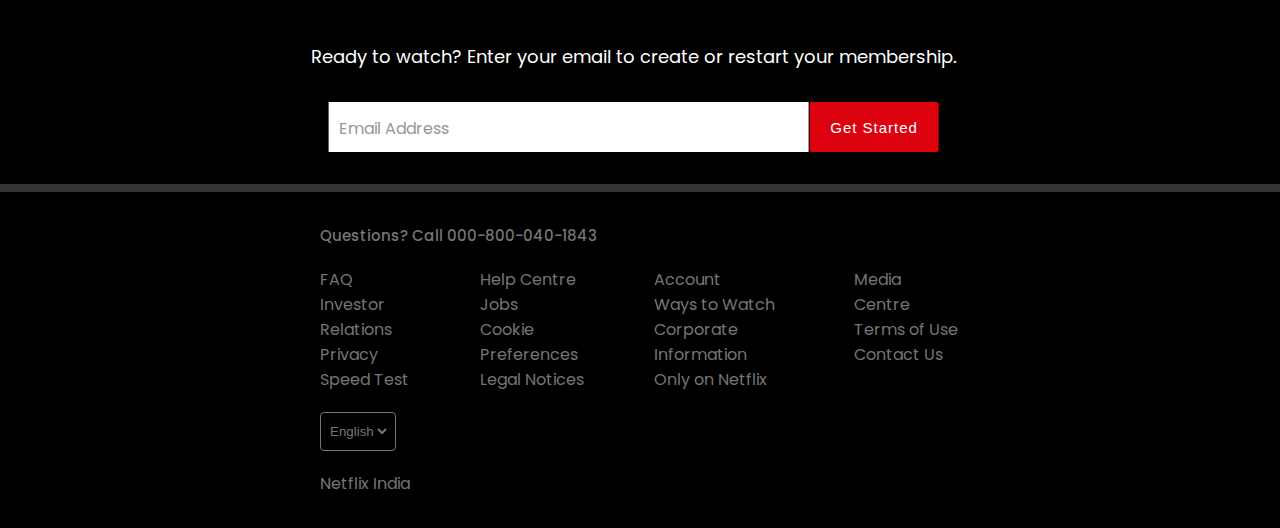
==== commit e0ec60d9: "netflix" ====
--- a/index.html
+++ b/index.html
@@ -245,43 +245,40 @@
             </button>
             <div class="FAQ__visible">
               <p>
-                Watch anywhere, anytime, on an unlimited number of devices. Sign
-                in with your Netflix account to watch instantly on the web at
-                netflix.com from your personal computer or on any
-                internet-connected device that offers the Netflix app, including
-                smart TVs, smartphones, tablets, streaming media players and
-                game consoles.
-              </p>
-              <p>
-                You can also download your favourite shows with the iOS,
-                Android, or Windows 10 app. Use downloads to watch while you're
-                on the go and without an internet connection. Take Netflix with
-                you anywhere.
-              </p>
-            </div>
-          </div>
-          <div class="FAQ__accordian">
-            <button class="FAQ__title">
-              How do I cancel?<i class="fal fa-plus"></i>
-            </button>
-            <div class="FAQ__visible">
-              <p>
-                Netflix is flexible. There are no annoying contracts and no
-                commitments. You can easily cancel your account online in two
-                clicks. There are no cancellation fees – start or stop your
-                account anytime.
-              </p>
-            </div>
-          </div>
-          <div class="FAQ__accordian">
-            <button class="FAQ__title">
-              What can I watch from Netflix?<i class="fal fa-plus"></i>
-            </button>
-            <div class="FAQ__visible">
-              <p>
-                Netflix has an extensive library of feature films,
-                documentaries, TV shows, anime, award-winning Netflix originals,
-                and more. Watch as much as you want, anytime you want.
+                Mira en cualquier lugar, en cualquier momento, en un número ilimitado de dispositivos.
+                Inicia sesión con tu cuenta de Netflix para ver instantáneamente en la web en
+                netflix.com desde tu computadora personal o en cualquier dispositivo conectado a 
+                Internet que ofrezca la aplicación de Netflix, incluyendo Smart TVs, teléfonos 
+                inteligentes, tabletas, reproductores de medios en streaming y consolas de juegos.
+              </p>
+              <p>
+                También puedes descargar tus programas favoritos con la aplicación para iOS,
+                Android o Windows 10. Utiliza las descargas para ver mientras estás en movimiento y
+                sin conexión a Internet. Lleva Netflix contigo a cualquier lugar.
+              </p>
+            </div>
+          </div>
+          <div class="FAQ__accordian">
+            <button class="FAQ__title">
+              ¿Cómo cancelo?<i class="fal fa-plus"></i>
+            </button>
+            <div class="FAQ__visible">
+              <p>
+                Netflix es flexible. No hay molestos contratos ni compromisos. Puedes cancelar tu
+                cuenta fácilmente en línea con dos clics. No hay tarifas de cancelación; puedes 
+                empezar o detener tu cuenta en cualquier momento.
+              </p>
+            </div>
+          </div>
+          <div class="FAQ__accordian">
+            <button class="FAQ__title">
+              ¿Qué puedo ver en Netflix?<i class="fal fa-plus"></i>
+            </button>
+            <div class="FAQ__visible">
+              <p>
+                Netflix tiene una extensa biblioteca de largometrajes, documentales, programas de
+                televisión, anime, originales de Netflix galardonados y más. Mira tanto como quieras, 
+                cuando quieras.
               </p>
             </div>
           </div>
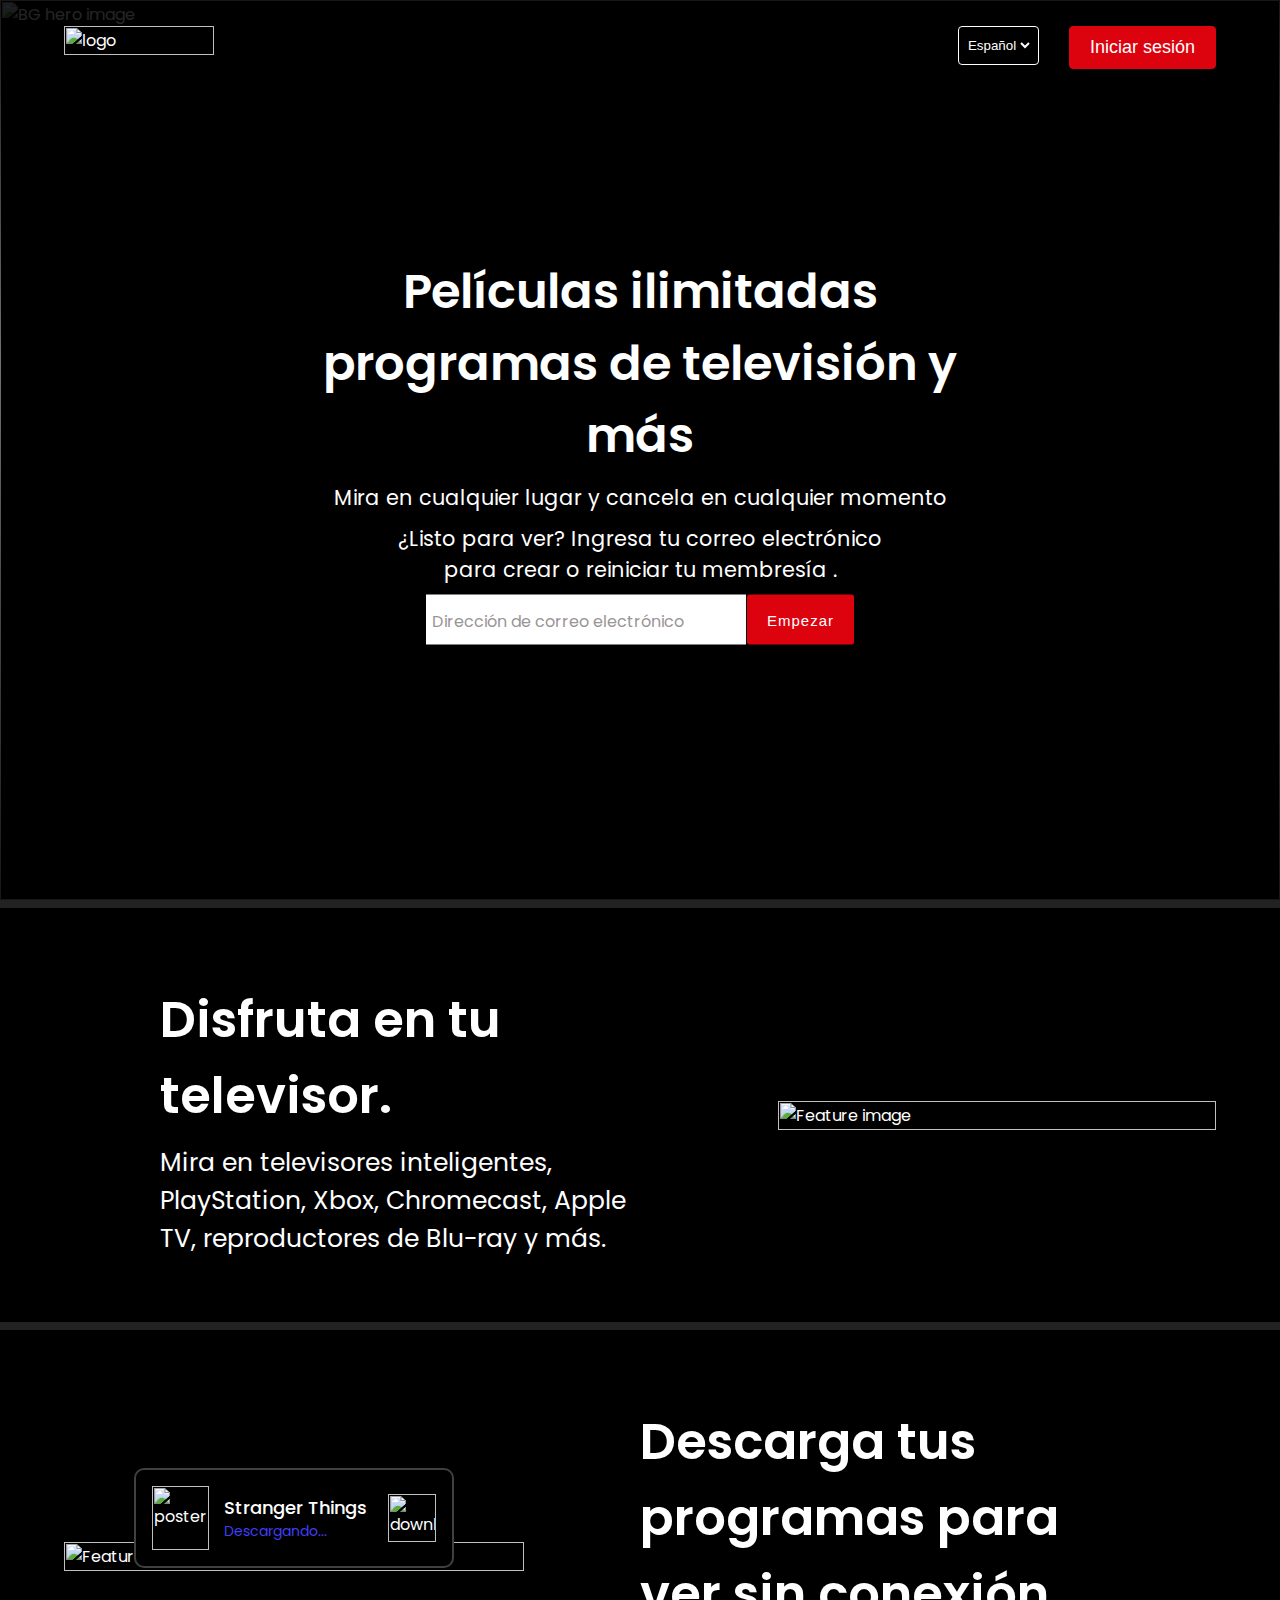
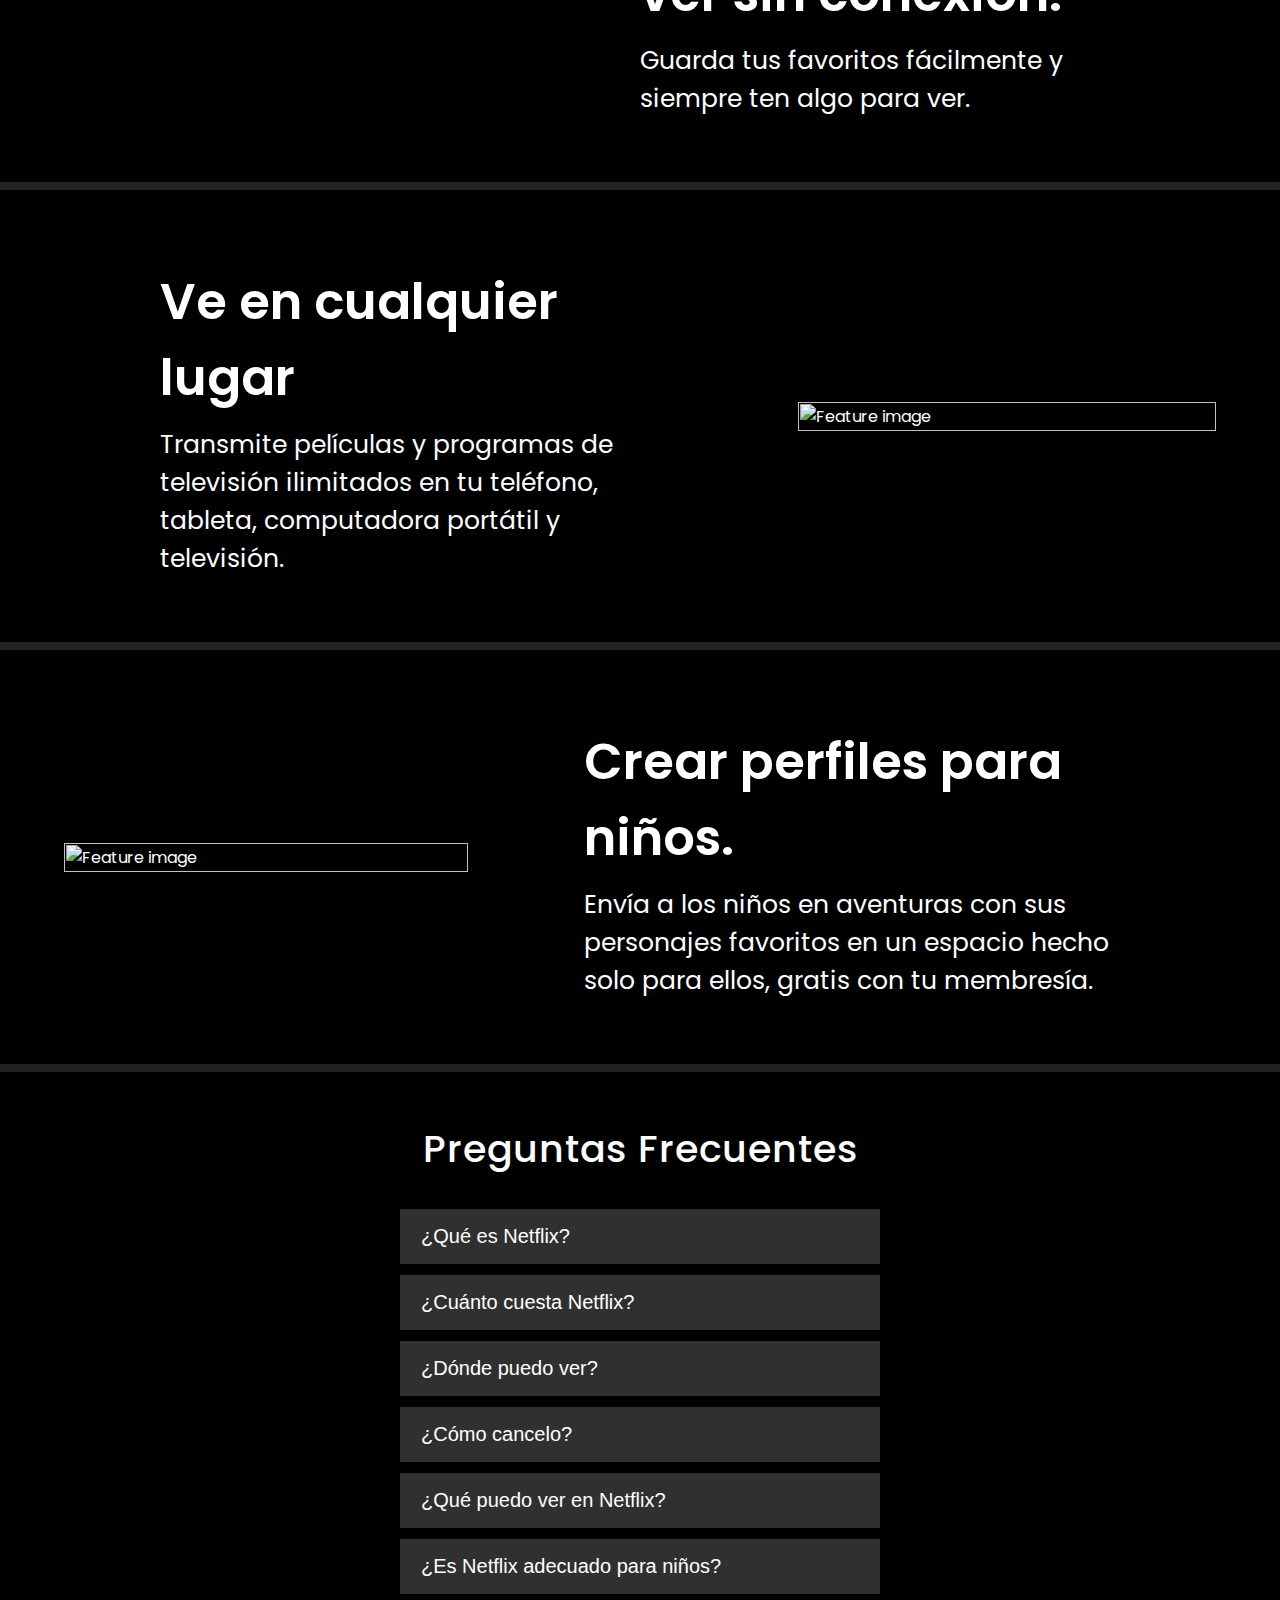
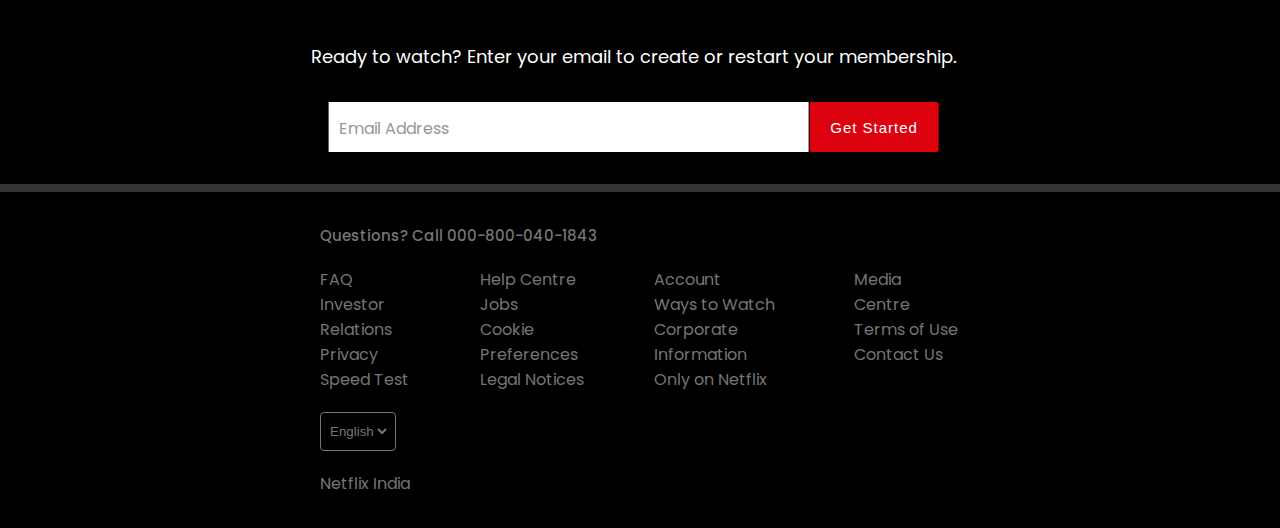
==== commit afa7a456: "netflix" ====
--- a/index.html
+++ b/index.html
@@ -284,7 +284,7 @@
           </div>
           <div class="FAQ__accordian">
             <button class="FAQ__title">
-              Is Netflix good for kids?<i class="fal fa-plus"></i>
+              ¿Es Netflix adecuado para niños?<i class="fal fa-plus"></i>
             </button>
             <div class="FAQ__visible">
               <p>
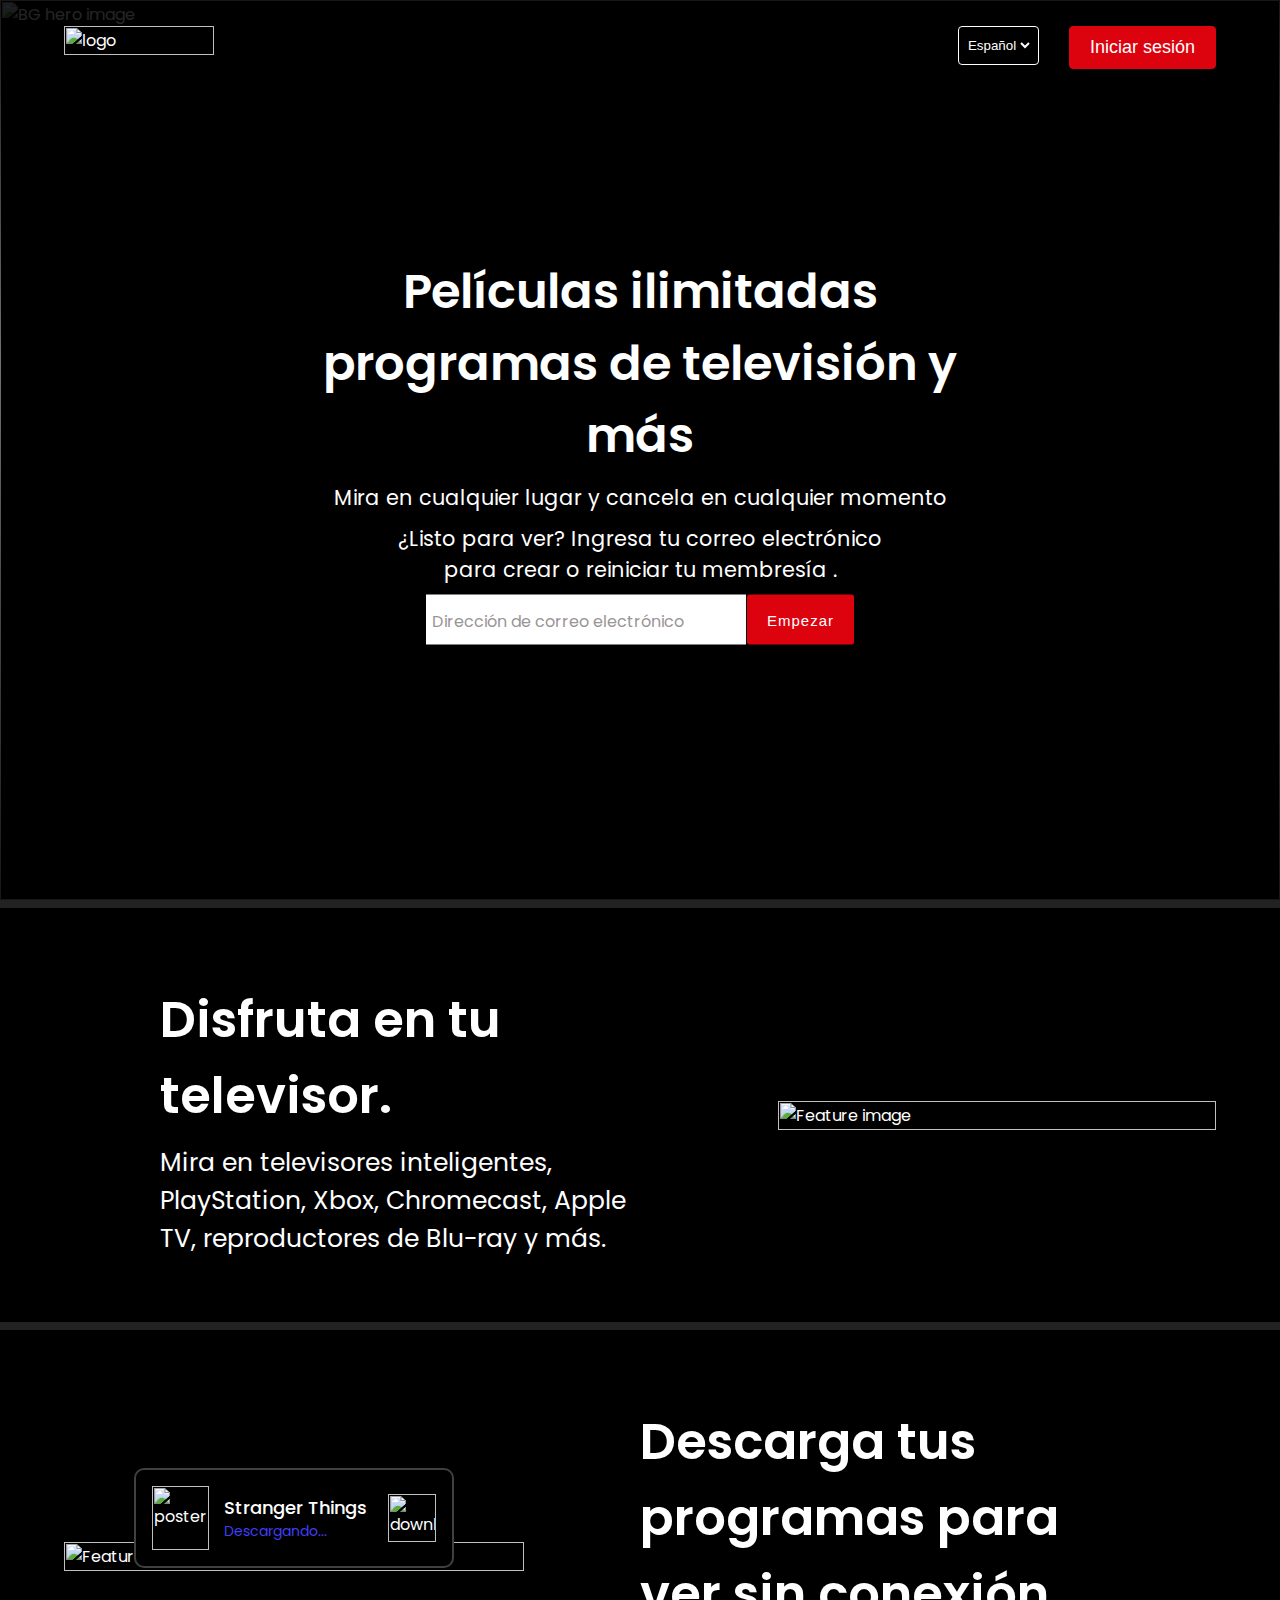
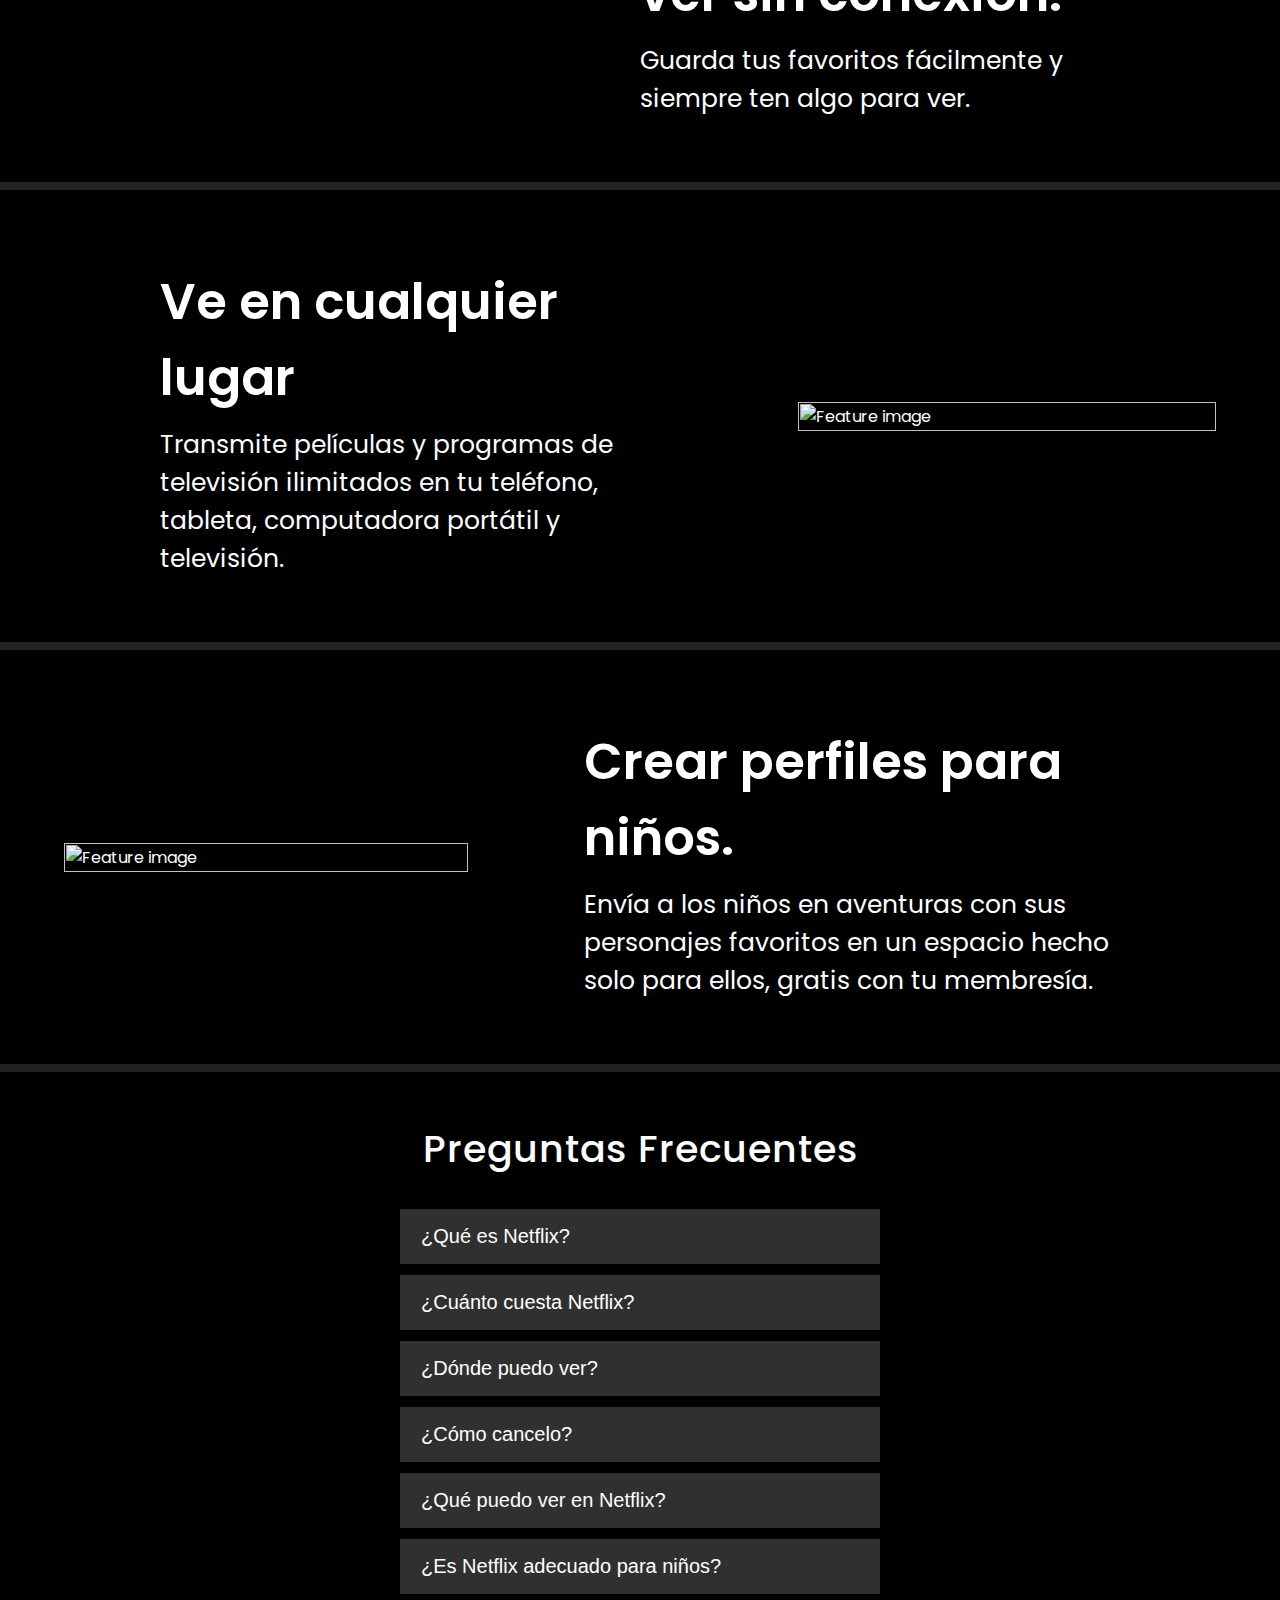
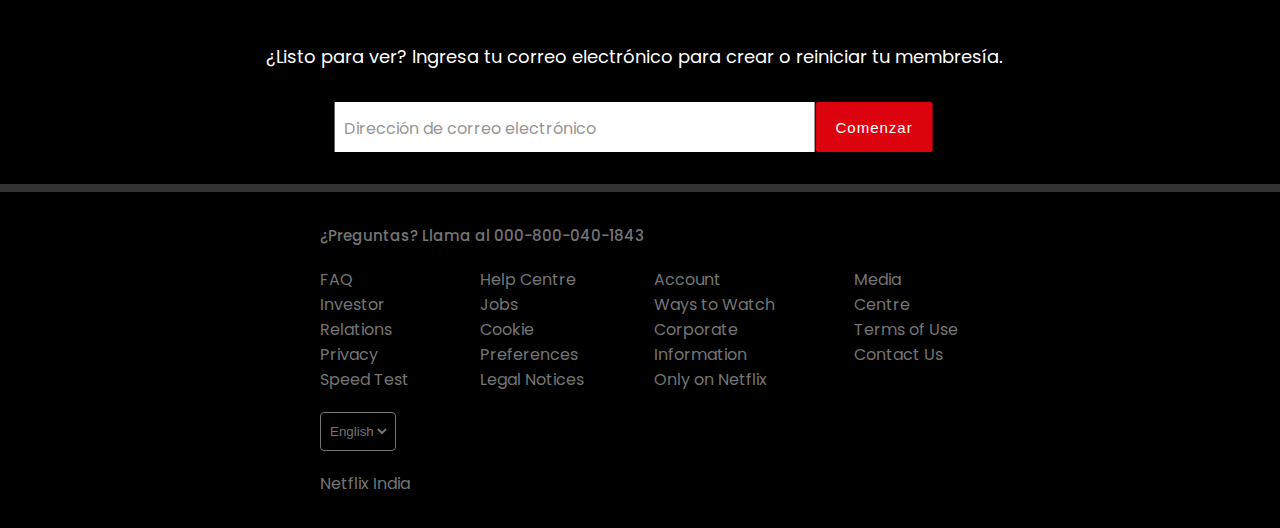
==== commit 62b52508: "netflix clon" ====
--- a/index.html
+++ b/index.html
@@ -288,30 +288,29 @@
             </button>
             <div class="FAQ__visible">
               <p>
-                The Netflix Kids experience is included in your membership to
-                give parents control while kids enjoy family-friendly TV shows
-                and films in their own space.
-              </p>
-              <p>
-                Kids profiles come with PIN-protected parental controls that let
-                you restrict the maturity rating of content kids can watch and
-                block specific titles you don’t want kids to see.
+                La experiencia Netflix Kids está incluida en tu membresía para dar a los padres control 
+                mientras los niños disfrutan de programas de televisión y películas aptas para toda la 
+                familia en su propio espacio.
+              </p>
+              <p>
+                Los perfiles para niños vienen con controles parentales protegidos por PIN que te 
+                permiten restringir la clasificación de madurez del contenido que los niños pueden ver 
+                y bloquear títulos específicos que no deseas que vean los niños.
               </p>
             </div>
           </div>
         </div>
         <div class="FAQ__get__started__email">
           <h3>
-            Ready to watch? Enter your email to create or restart your
-            membership.
+            ¿Listo para ver? Ingresa tu correo electrónico para crear o reiniciar tu membresía.
           </h3>
           <div class="email__form__container">
             <div class="form__container">
               <input type="email" class="email__input" placeholder=" " />
-              <label class="email__label">Email Address</label>
+              <label class="email__label">Dirección de correo electrónico</label>
             </div>
             <button class="primary__button">
-              Get Started <i class="fal fa-chevron-right"></i>
+              Comenzar <i class="fal fa-chevron-right"></i>
             </button>
           </div>
         </div>
@@ -320,7 +319,7 @@
 
     <footer>
       <div class="footer__row__1">
-        <h4>Questions? Call 000-800-040-1843</h4>
+        <h4>¿Preguntas? Llama al 000-800-040-1843</h4>
       </div>
       <div class="footer__row__2">
         <div class="column__1">
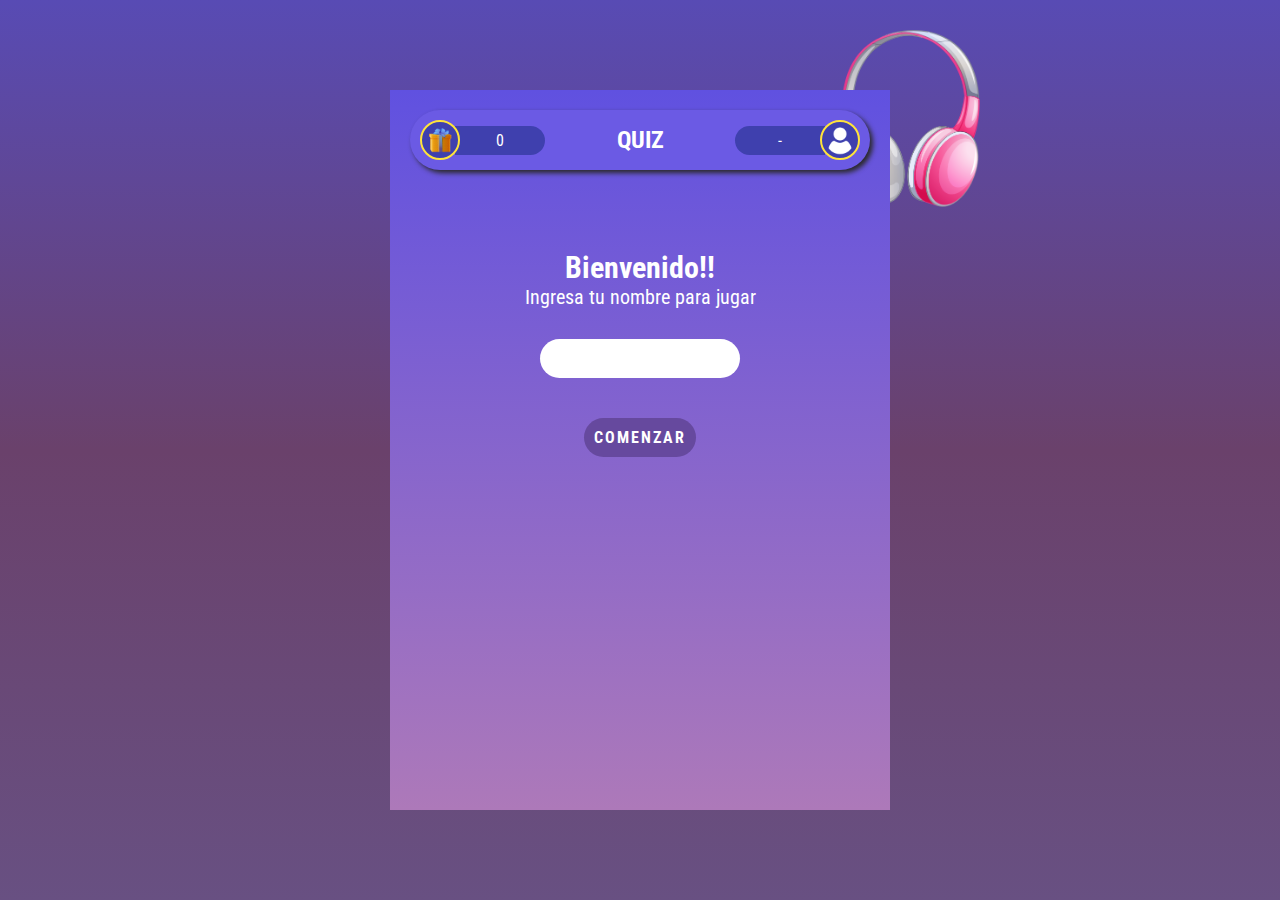
==== commit bfb2079d: "Initial commint" ====
--- a/index.html
+++ b/index.html
@@ -1,369 +1,35 @@
-<html>
-  <head>
-    <meta name="description" content="Hello this is my first web page!." />
-    <meta name="viewport" content="width=device-width, initial-scale=1.0" />
-    <link rel="stylesheet" href="src/styles.css" />
-    <link rel="shortcut icon" href="/src/images/favicon.ico" type="image/x-icon">
-    <link
-      rel="stylesheet"
-      href="https://pro.fontawesome.com/releases/v5.10.0/css/all.css"
-      integrity="sha384-AYmEC3Yw5cVb3ZcuHtOA93w35dYTsvhLPVnYs9eStHfGJvOvKxVfELGroGkvsg+p"
-      crossorigin="anonymous"
-    />
-    <link rel="preconnect" href="https://fonts.googleapis.com" />
-    <link rel="preconnect" href="https://fonts.gstatic.com" crossorigin />
-    <link
-      href="https://fonts.googleapis.com/css2?family=Poppins:ital,wght@0,100;0,200;0,300;0,400;0,500;0,600;0,700;0,800;0,900;1,100;1,200;1,300;1,400;1,500;1,600;1,700;1,800;1,900&display=swap"
-      rel="stylesheet"
-    />
-    <title>Netflix - VZG</title>
-    <link
-      rel="icon"
-      href="http://pngimg.com/uploads/netflix/small/netflix_PNG15.png"
-    />
-  </head>
-  <body>
-    <header>
-      <nav class="navbar">
-        <div class="navbar__brand">
-          <img
-            src="https://www.freepnglogos.com/uploads/netflix-logo-0.png"
-            alt="logo"
-            class="brand__logo"
-          />
-        </div>
+<!DOCTYPE html>
+<html lang="en">
+<head>
+    <meta charset="UTF-8">
+    <meta name="viewport" content="width=device-width, initial-scale=1.0">
+    <link rel="stylesheet" href="css/estilo.css">
+    <title>Game Quiz</title>
+</head>
+<body>
+    <div class="container">
+        <img src="img/auris.png" alt="" class="img">
+        <header>
+            <div class="puntaje">
+                <img src="img/puntos.png" alt="">
+                <span class="puntos">0</span>
+            </div>
+            <h1>QUIZ</h1>
+            <div class="jugador">
+                <span class="nombre">-</span>
+                <img src="img/user.png" alt="">
+            </div>
+        </header>
 
-        <div class="navbar__nav__items">
-          <div class="nav__item">
-            <div class="dropdown__container">
-              <i class="fas fa-globe"></i>
-              <select
-                name="languages"
-                id="languagesSelect"
-                class="language__drop__down"
-              >
-                <option value="es" selected style="color: black;">Español</option>
-                <option value="en" style="color: black;">English</option>
-              </select>
-            </div>
-          </div>
+        <!-- PANTALLA DE BIENVENIDA -->
+        <main class="inicio">
+            <h2>Bienvenido!!</h2>
+            <p>Ingresa tu nombre para jugar</p>
+            <input type="text" id="nombre">
+            <button class="btn" id="comenzar">Comenzar</button>
+        </main>
+    </div>
 
-          <div class="nav__item">
-            <button class="signin__button">Iniciar sesión</button>
-          </div>
-        </div>
-      </nav>
-    </header>
-
-    <main>
-      <section class="hero">
-        <div class="hero__bg__image__container">
-          <img
-            src="https://assets.nflxext.com/ffe/siteui/vlv3/9c5457b8-9ab0-4a04-9fc1-e608d5670f1a/710d74e0-7158-408e-8d9b-23c219dee5df/IN-en-20210719-popsignuptwoweeks-perspective_alpha_website_small.jpg"
-            alt="BG hero image"
-            class="hero__bg__image"
-          />
-        </div>
-        <div class="hero__bg__overlay"></div>
-
-        <div class="hero__card">
-          <h1 class="hero__title">
-            Películas ilimitadas<br />
-            programas de televisión y más
-          </h1>
-          <p class="hero__subtitle">Mira en cualquier lugar y cancela en cualquier momento</p>
-          <p class="hero__description">
-            ¿Listo para ver? Ingresa tu correo electrónico para crear o
-            reiniciar tu membresía .
-          </p>
-
-          <div class="email__form__container">
-            <div class="form__container">
-              <input type="email" class="email__input" placeholder=" " />
-              <label class="email__label">Dirección de correo electrónico</label>
-            </div>
-            <button class="primary__button">
-                Empezar <i class="fal fa-chevron-right"></i>
-            </button>
-          </div>
-        </div>
-      </section>
-      <section class="features__container">
-        <!-- Feature 1 -->
-        <div class="feature">
-          <div class="feature__details">
-            <h3 class="feature__title">Disfruta en tu televisor.</h3>
-            <h5 class="feature__sub__title">
-                Mira en televisores inteligentes, PlayStation, Xbox, Chromecast,
-                Apple TV, reproductores de Blu-ray y más.
-            </h5>
-          </div>
-          <div class="feature__image__container">
-            <img
-              src="https://assets.nflxext.com/ffe/siteui/acquisition/ourStory/fuji/desktop/tv.png"
-              alt="Feature image"
-              class="feature__image"
-            />
-            <div class="feature__backgroud__video__container">
-              <video
-                autoplay=""
-                loop=""
-                muted=""
-                class="feature__backgroud__video"
-              >
-                <source
-                  src="https://assets.nflxext.com/ffe/siteui/acquisition/ourStory/fuji/desktop/video-tv-in-0819.m4v"
-                  type="video/mp4"
-                />
-              </video>
-            </div>
-          </div>
-        </div>
-        <!-- Feature 2 -->
-        <div class="feature">
-          <div class="feature__details">
-            <h3 class="feature__title">
-                Descarga tus programas para ver sin conexión.
-            </h3>
-            <h5 class="feature__sub__title">
-                Guarda tus favoritos fácilmente y siempre ten algo para ver.
-            </h5>
-          </div>
-          <div class="feature__image__container">
-            <img
-              src="https://assets.nflxext.com/ffe/siteui/acquisition/ourStory/fuji/desktop/mobile-0819.jpg"
-              alt="Feature image"
-              class="feature__image"
-            />
-            <div class="feature__2__poster__container">
-              <div class="poster__container">
-                <img
-                  src="https://assets.nflxext.com/ffe/siteui/acquisition/ourStory/fuji/desktop/boxshot.png"
-                  alt="poster"
-                  class="poster"
-                />
-              </div>
-              <div class="poster__details">
-                <h4>Stranger Things</h4>
-                <h6>Descargando...</h6>
-              </div>
-              <div class="download__gif__container">
-                <img
-                  src="https://assets.nflxext.com/ffe/siteui/acquisition/ourStory/fuji/desktop/download-icon.gif"
-                  alt="downloading gif"
-                  class="gif"
-                />
-              </div>
-            </div>
-          </div>
-        </div>
-        <!-- Feature 3 -->
-        <div class="feature">
-          <div class="feature__details">
-            <h3 class="feature__title">Ve en cualquier lugar</h3>
-            <h5 class="feature__sub__title">
-              Transmite películas y programas de televisión ilimitados en
-              tu teléfono, tableta, computadora portátil y televisión.
-            </h5>
-          </div>
-          <div class="feature__image__container feature__3__image__container">
-            <img
-              src="https://assets.nflxext.com/ffe/siteui/acquisition/ourStory/fuji/desktop/device-pile-in.png"
-              alt="Feature image"
-              class="feature__image feature__3__image"
-            />
-            <div
-              class="feature__backgroud__video__container feature__3__backgroud__video__container"
-            >
-              <video
-                autoplay=""
-                loop=""
-                muted=""
-                class="feature__backgroud__video feature__3__backgroud__video"
-              >
-                <source
-                  src="https://assets.nflxext.com/ffe/siteui/acquisition/ourStory/fuji/desktop/video-devices-in.m4v"
-                  type="video/mp4"
-                />
-              </video>
-            </div>
-          </div>
-        </div>
-        <!-- Feature 4 -->
-        <div class="feature">
-          <div class="feature__details">
-            <h3 class="feature__title">Crear perfiles para niños.</h3>
-            <h5 class="feature__sub__title">
-              Envía a los niños en aventuras con sus personajes favoritos en un espacio
-              hecho solo para ellos, gratis con tu membresía.
-            </h5>
-          </div>
-          <div class="feature__image__container">
-            <img
-              src="https://occ-0-4023-2164.1.nflxso.net/dnm/api/v6/19OhWN2dO19C9txTON9tvTFtefw/AAAABVxdX2WnFSp49eXb1do0euaj-F8upNImjofE77XStKhf5kUHG94DPlTiGYqPeYNtiox-82NWEK0Ls3CnLe3WWClGdiJP.png?r=5cf"
-              alt="Feature image"
-              class="feature__image"
-            />
-          </div>
-        </div>
-      </section>
-      <section class="FAQ__list__container">
-        <h1 class="FAQ__heading">Preguntas Frecuentes</h1>
-        <div class="FAQ__list">
-          <div class="FAQ__accordian">
-            <button class="FAQ__title">
-              ¿Qué es Netflix?<i class="fal fa-plus"></i>
-            </button>
-            <div class="FAQ__visible">
-              <p>
-                Netflix es un servicio de transmisión que ofrece una amplia
-                variedad de series de televisión galardonadas, películas, anime,
-                documentales y más, en miles de dispositivos conectados a Internet.
-              </p>
-              <p>
-                Puedes ver todo lo que quieras, cuando quieras, sin un solo anuncio,
-                todo por una baja tarifa mensual. Siempre hay algo nuevo por descubrir,
-                ¡y se agregan nuevas series y películas cada semana!
-              </p>
-            </div>
-          </div>
-          <div class="FAQ__accordian">
-            <button class="FAQ__title">
-              ¿Cuánto cuesta Netflix?<i class="fal fa-plus"></i>
-            </button>
-            <div class="FAQ__visible">
-              <p>
-                Mira Netflix en tu teléfono inteligente, tableta, Smart TV, computadora
-                portátil o dispositivo de transmisión, todo por una tarifa mensual fija.
-                Los planes van desde ₹ 199 hasta ₹ 799 al mes. Sin costos adicionales, sin contratos.
-              </p>
-            </div>
-          </div>
-          <div class="FAQ__accordian">
-            <button class="FAQ__title">
-              ¿Dónde puedo ver?<i class="fal fa-plus"></i>
-            </button>
-            <div class="FAQ__visible">
-              <p>
-                Mira en cualquier lugar, en cualquier momento, en un número ilimitado de dispositivos.
-                Inicia sesión con tu cuenta de Netflix para ver instantáneamente en la web en
-                netflix.com desde tu computadora personal o en cualquier dispositivo conectado a 
-                Internet que ofrezca la aplicación de Netflix, incluyendo Smart TVs, teléfonos 
-                inteligentes, tabletas, reproductores de medios en streaming y consolas de juegos.
-              </p>
-              <p>
-                También puedes descargar tus programas favoritos con la aplicación para iOS,
-                Android o Windows 10. Utiliza las descargas para ver mientras estás en movimiento y
-                sin conexión a Internet. Lleva Netflix contigo a cualquier lugar.
-              </p>
-            </div>
-          </div>
-          <div class="FAQ__accordian">
-            <button class="FAQ__title">
-              ¿Cómo cancelo?<i class="fal fa-plus"></i>
-            </button>
-            <div class="FAQ__visible">
-              <p>
-                Netflix es flexible. No hay molestos contratos ni compromisos. Puedes cancelar tu
-                cuenta fácilmente en línea con dos clics. No hay tarifas de cancelación; puedes 
-                empezar o detener tu cuenta en cualquier momento.
-              </p>
-            </div>
-          </div>
-          <div class="FAQ__accordian">
-            <button class="FAQ__title">
-              ¿Qué puedo ver en Netflix?<i class="fal fa-plus"></i>
-            </button>
-            <div class="FAQ__visible">
-              <p>
-                Netflix tiene una extensa biblioteca de largometrajes, documentales, programas de
-                televisión, anime, originales de Netflix galardonados y más. Mira tanto como quieras, 
-                cuando quieras.
-              </p>
-            </div>
-          </div>
-          <div class="FAQ__accordian">
-            <button class="FAQ__title">
-              ¿Es Netflix adecuado para niños?<i class="fal fa-plus"></i>
-            </button>
-            <div class="FAQ__visible">
-              <p>
-                La experiencia Netflix Kids está incluida en tu membresía para dar a los padres control 
-                mientras los niños disfrutan de programas de televisión y películas aptas para toda la 
-                familia en su propio espacio.
-              </p>
-              <p>
-                Los perfiles para niños vienen con controles parentales protegidos por PIN que te 
-                permiten restringir la clasificación de madurez del contenido que los niños pueden ver 
-                y bloquear títulos específicos que no deseas que vean los niños.
-              </p>
-            </div>
-          </div>
-        </div>
-        <div class="FAQ__get__started__email">
-          <h3>
-            ¿Listo para ver? Ingresa tu correo electrónico para crear o reiniciar tu membresía.
-          </h3>
-          <div class="email__form__container">
-            <div class="form__container">
-              <input type="email" class="email__input" placeholder=" " />
-              <label class="email__label">Dirección de correo electrónico</label>
-            </div>
-            <button class="primary__button">
-              Comenzar <i class="fal fa-chevron-right"></i>
-            </button>
-          </div>
-        </div>
-      </section>
-    </main>
-
-    <footer>
-      <div class="footer__row__1">
-        <h4>¿Preguntas? Llama al 000-800-040-1843</h4>
-      </div>
-      <div class="footer__row__2">
-        <div class="column__1">
-          <p>FAQ</p>
-          <p>Investor Relations</p>
-          <p>Privacy</p>
-          <p>Speed Test</p>
-        </div>
-        <div class="column__2">
-          <p>Help Centre</p>
-          <p>Jobs</p>
-          <p>Cookie Preferences</p>
-          <p>Legal Notices</p>
-        </div>
-        <div class="column__3">
-          <p>Account</p>
-          <p>Ways to Watch</p>
-          <p>Corporate Information</p>
-          <p>Only on Netflix</p>
-        </div>
-        <div class="column__4">
-          <p>Media Centre</p>
-          <p>Terms of Use</p>
-          <p>Contact Us</p>
-        </div>
-      </div>
-      <div class="footer__row__3">
-        <div class="dropdown__container">
-          <i class="fas fa-globe"></i>
-          <select
-            name="languages"
-            id="languagesSelect"
-            class="language__drop__down"
-          >
-            <option value="english" selected>English</option>
-            <option value="hindi">हिन्दी</option>
-          </select>
-        </div>
-      </div>
-      <div class="footer__row__4">
-        <p>Netflix India</p>
-      </div>
-    </footer>
-
-    <script src="src/index.js"></script>
-  </body>
+    <script src="js/index.js"></script>
+</body>
 </html>--- a/css/estilo.css
+++ b/css/estilo.css
@@ -0,0 +1,239 @@
+@import url('https://fonts.googleapis.com/css2?family=Roboto+Condensed:wght@100;200;300;400;500;600;700;800&display=swap');
+*{
+    margin: 0;
+    padding: 0;
+    box-sizing: border-box;
+    font-family: 'Roboto Condensed';
+}
+body{
+    height: 100vh;
+    background:linear-gradient(#584bb4,#6a416b,#685082);
+    display: flex;
+    align-items: center;
+    justify-content: center;
+}
+.container{
+    width: 500px;
+    background: linear-gradient(#6051e0,#ad79b9);
+    height: 80%;
+    padding: 20px;
+    position: relative;
+}
+.container .img{
+    width: 140px;
+    position: absolute;
+    top: -60px;
+    right: -90px;
+    z-index: -1;
+
+}
+header{
+    background-color: #6b5ae4;
+    color: #fff;
+    text-align: center;
+    font-size: 12px;
+    padding: 10px;
+    border-radius: 50px;
+    box-shadow: 3px 3px 5px #2a2929;
+    display: flex;
+    justify-content: space-between;
+    align-items: center;
+}
+.inicio{
+    text-align: center;
+    padding-top: 80px;
+    color: #fff;
+    font-size: 20px;
+}
+.inicio input{
+    display: block;
+    width: 200px;
+    margin: 10px auto;
+    font-size: 16px;
+    padding: 10px;
+    border-radius: 50px;
+    border: 0;
+    text-align: center;
+    margin-top: 30px;
+}
+.btn{
+    background-color: #66499e;
+    color: #fff;
+    border: 0;
+    padding: 10px;
+    font-weight: bold;
+    border-radius: 50px;
+    margin-top: 30px;
+    cursor: pointer;
+    text-transform: uppercase;
+    letter-spacing: 2px;
+    font-size: 16px;
+    transition: .3s;
+}
+.btn:hover{
+    background-color: #2a2929;
+}
+
+.puntaje, .jugador{
+    display: flex;
+    align-items: center;
+}
+.puntaje img, .jugador img{
+    width: 40px;
+    background-color: #3f40ae;
+    border-radius: 50%;
+    border: 2px solid #ffe43a;
+    z-index: 2;
+}
+.puntaje .puntos{
+    background-color: #3f40ae;
+    width: 90px;
+    padding: 5px;
+    border-radius: 0 30px 30px 0;
+    margin-left: -5px;
+    z-index: 0;
+    font-size: 16px;
+
+}
+
+.jugador .nombre{
+    background-color: #3f40ae;
+    width: 90px;
+    padding: 5px;
+    border-radius: 30px 0px 0px 30px;
+    margin-right: -5px;
+    font-size: 16px;
+}
+/* SECCION MENU DEL JUEGO */
+.menu{
+    margin-top: 30px;
+    color: #fff;
+    text-align: center;
+}
+.categorias{
+    margin-top: 50px;
+    display: grid;
+    grid-template-columns: 170px 170px;
+    gap:40px;
+    justify-content: space-evenly;
+
+}
+.categoria{
+    background-color: #60439d;
+    width: 170px;
+    height: 90px;
+    border-radius: 15px;
+    color: #fff;
+    position: relative;
+    display: flex;
+    align-items: end;
+    padding: 20px;
+    justify-content: center;
+    cursor: pointer;
+    
+
+}
+.categoria .foto-categoria{
+    width: 80px;
+    position: absolute;
+    left: 50%;
+    top: -35px;
+    transform: translateX(-50%);
+    transition: .3s;
+}
+.categoria:hover{
+    box-shadow: 0px 0px 15px #ffe43a;
+}
+.categoria:hover .foto-categoria{
+    scale: 1.2;
+}
+
+/* PANTALLA DE PREGUNTAS */
+.juego{
+    color: #fff;
+    margin-top: 30px;
+    text-align: center;
+}
+.juego .pregunta{
+    margin: 10px 0 30px 0;
+    font-size: 20px;
+}
+.juego .opcion{
+    display: block;
+    width: 90%;
+    margin: auto;
+    border: 0;
+    font-size: 16px;
+    margin-bottom: 20px;
+    padding: 15px;
+    border-radius: 20px;
+    font-size: 18px;
+    cursor: pointer;
+}
+.correcta{
+    background-color: rgba(56, 255, 202,1);
+}
+.incorrecta{
+    background-color: rgba(255, 56, 56, 1);
+}
+.no-events{
+    pointer-events: none;
+}
+
+.efecto{
+    animation: 1s zoom;
+    
+}
+@keyframes zoom {
+    0%{
+        transform: scale(1);
+        color: #fff;
+        font-weight: bold;
+    }
+    40%{
+        transform: scale(1.3);
+        color: #ffe43a;
+    }
+    60%{
+        transform: scale(1.3);
+        color: #ffe43a;
+    }  
+    100%{
+        transform: scale(1);
+        color: #fff;
+        font-weight: normal;
+    }
+}
+
+.desabilitada{
+    filter: grayscale(.9) opacity(.7);
+}
+
+/* SECCION FINAL */
+.final{
+    margin-top: 30px;
+    text-align: center;
+    color: #fff;
+}
+.final .medalla{
+    position: relative;
+    width: 100px;
+    margin: 20px auto;
+}
+.final .medalla .nombre{
+    position: absolute;
+    top: 35px;
+    left: 50%;
+    transform: translateX(-50%);
+}
+.final img{
+    display: block;
+    width: 100px;
+    margin: auto;
+}
+.final .puntaje-final{
+    font-size: 50px;
+    color: #fff;
+    margin: 10px 0;
+    display: inline-block;
+}